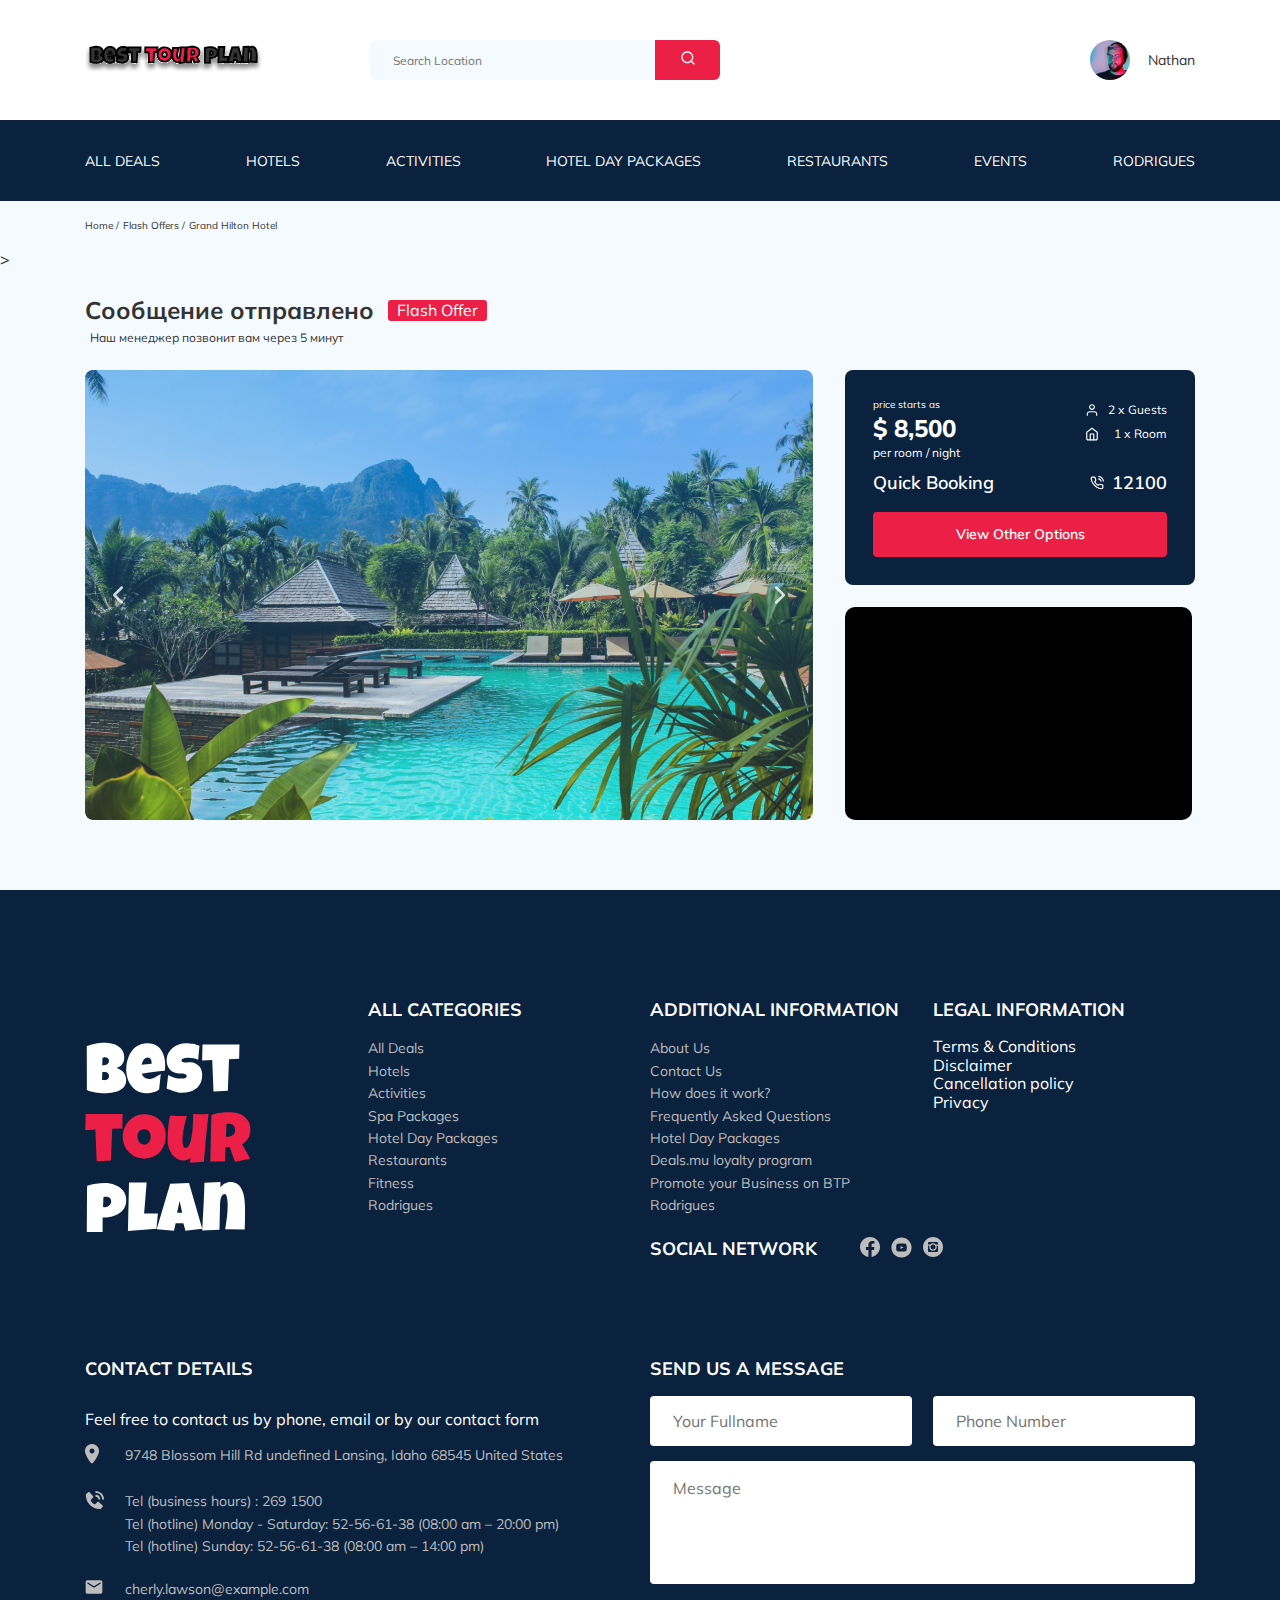
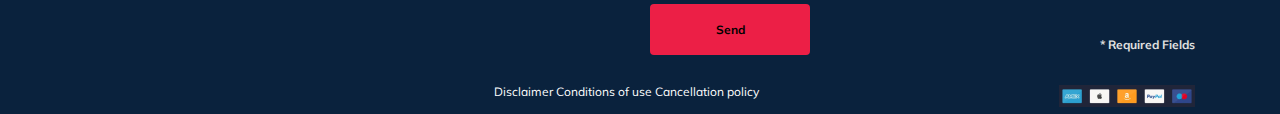
==== thankyou.html @ 10a992d5 "send message" ====
<!DOCTYPE html>
<html lang="en">
<head>
  <meta charset="UTF-8">
  <meta http-equiv="X-UA-Compatible" content="IE=edge">
  <meta name="viewport" content="width=device-width, initial-scale=1.0">
  <link rel="shortcut icon" href="/favicon.ico" type="image/x-icon">
  <link rel="icon" href="/favicon.ico" type="image/x-icon"> 
  <link rel="preconnect" href="https://fonts.googleapis.com">
  <link rel="preconnect" href="https://fonts.gstatic.com" crossorigin>
  <link href="https://fonts.googleapis.com/css2?family=Nunito:wght@400;700;800&display=swap" rel="stylesheet">
  <link rel="preconnect" href="https://fonts.googleapis.com">
  <link rel="preconnect" href="https://fonts.gstatic.com" crossorigin>
  <link href="https://fonts.googleapis.com/css2?family=Mulish:wght@400;700&family=Nunito:wght@400;700;800&display=swap" rel="stylesheet">
  <link rel="stylesheet" href="css/swiper-bundle.min.css">
  <link rel="stylesheet" href="css/style.css">
  <title>Best Tour Plan - Hotel Booking</title>
</head>
<body>
  <header class="navbar navbar__mobile--fixed">
    <div class="container">
      <div class="navbar-top">
        <a href="#" class="logo">
          <img src="img/horizontal-logo.svg" 
          alt="Logo:Best Tour Plan"
          class="logo-image"
          />
        </a>
        <form action="#" class="search navbar__search navbar__search--mobile--hidden">
          <input type="text" class="search__input"
          placeholder="Search Location"/>
          <button class="search__button">
            <img src="img/search.svg" alt="Icon:search">
          </button>
        </form>
        <a href="#" class="user navbar__user navbar__user--mobile--hidden">
          <img src="img/user-avatar.jpg" 
          alt="avatar: Nathan" 
          class="user__avatar"
          />
          <div class="user__name">Nathan</div>
        </a>
        <!-- /.user -->
        <button class="menu-button navbar-top__menu-button">
          <span class="menu-button__line"></span>
          <span class="menu-button__line"></span>
          <span class="menu-button__line"></span>
        </button>
      </div>
      <!-- /.navbar-top -->

    </div>
    <!-- /.container -->
    <div class="navbar-bottom">
      <div class="container">
        <ul class="navbar-menu">
          <li class="navbar-menu__item navbar-menu__item--mobile--visible">
            <a href="#" class="user navbar__user navbar__user--mobile--visible">
              <img src="img/user-avatar.jpg" 
              alt="avatar: Nathan" 
              class="user__avatar"
              />
              <div class="user__name user__name--light">Nathan</div>
            </a>
            <!-- /.user -->
          </li>
          <li class="navbar-menu__item navbar-menu__item--mobile--visible">
              <form action="#" class="search navbar__search navbar__search--mobile--visible">
                <input type="text" class="search__input"
                placeholder="Search Location"/>
                <button class="search__button">
                  <img src="img/search.svg" alt="Icon:search">
                </button>
              </form>
          </li>
          <li class="navbar-menu__item">
            <a href="#" class="navbar-menu__link">All Deals</a>
          </li>
          <li class="navbar-menu__item">
            <a href="#" class="navbar-menu__link">Hotels</a>
          </li>
          <li class="navbar-menu__item">
            <a href="#" class="navbar-menu__link">Activities</a>
          </li>
          <li class="navbar-menu__item">
            <a href="#" class="navbar-menu__link">Hotel Day Packages</a>
          </li>
          <li class="navbar-menu__item">
            <a href="#" class="navbar-menu__link">Restaurants</a>
          </li>
          <li class="navbar-menu__item">
            <a href="#" class="navbar-menu__link">Events</a>
          </li>
          <li class="navbar-menu__item">
            <a href="#" class="navbar-menu__link">Rodrigues</a>
          </li>
        </ul>
    <!-- /.navbar-menu -->
      </div>
      <!-- /.container -->
    </div>
    <!-- /.navbar-bottom -->
  </header>
  <!-- .header -->
  <div class="container">
    <nav class="breadcrumb">
      <ul class="breadcrumb-list">
        <li class="breadcrumb-list__item">
          <a href="#" class="breadcrumb-list__link">Home</a>
        </li>
        <li class="breadcrumb-list__item">
          <a href="#" class="breadcrumb-list__link">Flash Offers</a>
        </li>
        <li class="breadcrumb-list__item">Grand Hilton Hotel</li>
      </ul>
    </nav>
    <!-- /.breadcrumb -->
  </div>>
<section class="hotel">
  <div class="container">
        <div class="hotel-info">
          <div class="hotel-info__text">
            <div class="hotel-wrapper">
                <h1 class="hotel-name hotel-info__name">Сообщение отправлено</h1>
                <span class="offer hotel-info__offer">Flash Offer</span>
            </div>
            <!-- /.hotel-wrapper -->
            <p class="hotel-description hotel-info__description">
             Наш менеджер позвонит вам через 5 минут
            </p>
          </div>
          <!-- /.hotel-info__text -->
        </div>
     <!-- .hotel-info -->
     <div class="hotel-grid">
         <!-- Slider main container -->
        <div class="swiper-container hotel-slider hotel__slider">
          <!-- Additional required wrapper -->
          <div class="swiper-wrapper">
            <!-- Slides -->
            <div class="swiper-slide hotel-slider__item">
              <img class="hotel-slider__image" src="img/slide-1.jpg" alt="Slide">
            </div>
            <div class="swiper-slide hotel-slider__item">
              <img class="hotel-slider__image" src="img/slide-2.jpg" alt="Slide">
            </div>
            <div class="swiper-slide hotel-slider__item">
              <img class="hotel-slider__image" src="img/slide-3.jpg" alt="Slide">
            </div>
            <div class="swiper-slide hotel-slider__item">
              <img class="hotel-slider__image" src="img/slide-4.jpg" alt="Slide">
            </div>
            <div class="swiper-slide hotel-slider__item">
              <img class="hotel-slider__image" src="img/slide-5.jpg" alt="Slide">
            </div>
            <div class="swiper-slide hotel-slider__item">
              <img class="hotel-slider__image" src="img/slide-6.jpg" alt="Slide">
            </div>
          </div>
          <!-- If we need navigation buttons -->
          <button class="hotel-slider__button hotel-slider__button--prev"></button>
          <button class="hotel-slider__button hotel-slider__button--next"></button>
        </div>
        <!-- .swiper-container -->
      <div class="hotel-right">
        <div class="booking">
          <div class="booking__info">
          <div class="booking__price">
            <span class="booking__start">price starts as</span>
            <strong class="booking__pricetag">$ 8,500</strong>
            <span class="booking__per-room">per room / night</span>
          </div>
          <!-- booking__price -->
          <div class="booking__room">
            <div class="booking__text">
              <img src="img/user.svg" alt="Icon: user" class="booking__icon">
              <span class="booking__description">2 х Guests</span>
            </div>
            <div class="booking__text">
              <img src="img/home.svg" alt="Icon: home" class="booking__icon">
              <span class="booking__description">1 х Room</span>
            </div>

          </div>
          <!-- booking__room -->
          </div>
          <!-- /.booking__info -->
          <div class="booking__call-center">
          <span class="booking__heading">Quick Booking</span>
          <a class="booking__number" href="tel:12100">
            <img src="img/phone-call.svg" alt="Icon: phone">
            <span class="booking__num">12100</span>
          </a>
          </div>
          <!--/.booking__call-center  -->
          <button class="button booking__button">View Other Options</button>
        </div>
        <!-- /.booking -->
        <div class="map">
          <iframe
           src="https://www.google.com/maps/embed?pb=!1m18!1m12!1m3!1d3952.0412124696304!2d98.29255281479028!3d7.890757407947472!2m3!1f0!2f0!3f0!3m2!1i1024!2i768!4f13.1!3m3!1m2!1s0x30503b7bfcd9f903%3A0xf7065fac1e3d7c48!2sDoubleTree%20by%20Hilton%20Phuket%20Banthai%20Resort!5e0!3m2!1sru!2sru!4v1632223803527!5m2!1sru!2sru" width="347" height="213" style="border:0;" allowfullscreen=""
           aria-hidden="false"
           tabindex="0"></iframe>
        </div>
       <!-- .map -->
      </div>
      <!-- .hotel-right -->
     </div>
     <!-- .hotel-grid -->
  </div>
  <!-- /.container -->
</section>
<!-- hotel -->
<footer class="footer">
  <div class="container">
    <div class="footer-wrapper">
      <img src="img/vertical-logo.svg" alt="Logo: Best Tour Plan" class="logo footer__logo">
      <div class="footer-list footer__categories">
        <h3 class="footer__title">ALL CATEGORIES</h3>
        <ul class="footer__ul">
          <li class="footer__item"><a href="#" class="footer__link">All Deals</a></li>
          <li class="footer__item"><a href="#" class="footer__link">Hotels</a></li>
          <li class="footer__item"><a href="#" class="footer__link">Activities</a></li>
          <li class="footer__item"><a href="#" class="footer__link">Spa Packages</a></li>
          <li class="footer__item"><a href="#" class="footer__link">Hotel Day Packages</a></li>
          <li class="footer__item"><a href="#" class="footer__link">Restaurants</a></li>
          <li class="footer__item"><a href="#" class="footer__link">Fitness</a></li>
          <li class="footer__item"><a href="#" class="footer__link">Rodrigues</a></li>
        </ul>
      </div>
      <div class="footer-list footer_additional">
        <h3 class="footer__title"> ADDITIONAL INFORMATION</h3>
        <ul class="footer__ul">
          <li class="footer__item"><a href="#" class="footer__link">About Us</a></li>
          <li class="footer__item"><a href="#" class="footer__link">Contact Us</a></li>
          <li class="footer__item"><a href="#" class="footer__link">How does it work?</a></li>
          <li class="footer__item"><a href="#" class="footer__link">Frequently Asked Questions</a></li>
          <li class="footer__item"><a href="#" class="footer__link">Hotel Day Packages</a></li>
          <li class="footer__item"><a href="#" class="footer__link">Deals.mu loyalty program</a></li>
          <li class="footer__item"><a href="#" class="footer__link">Promote your Business on BTP</a></li>
          <li class="footer__item"><a href="#" class="footer__link">Rodrigues</a></li>
        </ul>
      </div>
      <!-- footer__list -->
      <div class="footer__social-network">
        <h3 class="footer__title footer__title--inline">Social Network</h3>
        <div class="footer__social-links">
          <a href="#" class="footer__link">
            <img src="img/facebook.svg" alt="Icon:facebook"></a>
          <a href="#" class="footer__link">
            <img src="img/youtube.svg" alt="Icon:youtube"></a>
          <a href="#" class="footer__link">
            <img src="img/instagram.svg" alt="Icon:instagram"></a>
        </div>
        <!-- footer-social__links -->
         </div>
         <!-- footer__social-network -->
        <div class="footer__list footer__legal">
          <h3 class="footer__title">LEGAL INFORMATION</h3>
          <ul class="footer__ul">
            <li class="footer_item"><a href="#" class="footer__link">Terms & Conditions</a></li>
            <li class="footer_item"><a href="#" class="footer__link">Disclaimer</a></li>
            <li class="footer_item"><a href="#" class="footer__link">Cancellation policy</a></li>
            <li class="footer_item"><a href="#" class="footer__link">Privacy</a></li>
          </ul>
      </div>
      <!-- footer__list -->
      <div class="footer__contact-details">
        <h3 class="footer__title footer__title--mb-3">Contact Details</h3>
        <p class="footer_text">Feel free to contact us by phone, email or by our contact form</p>
        <ul class="footer__ul">
          <li class="footer__item footer__item--mb-2">
            <div class="footer__icon-wrapper">
              <img src="img/map-marker.svg" alt="Icon:map-marker" class="footer__icon"></div>
            9748 Blossom Hill Rd undefined Lansing, Idaho 68545 United States
          </li>
          <li class="footer__item footer__item--mb-2">
            <div class="footer__icon-wrapper"><img src="img/phone.svg" alt="Icon:phone" class="footer__icon"></div>
            Tel (business hours) : 269 1500<br>
            Tel (hotline) Monday - Saturday: 52-56-61-38 (08:00 am – 20:00 pm)<br>
            Tel (hotline) Sunday: 52-56-61-38 (08:00 am – 14:00 pm)<br>
          </li>
          <li class="footer__item footer__item--mb-2">
           <div class="footer__icon-wrapper">
              <img src="img/mail.svg" alt="Icon:mail" class="footer__icon"></div>
            cherly.lawson@example.com
          </li>
        </ul>
        <!-- /.footer__ul -->
      </div>
      <!-- footer__contact-details -->
      <div class="footer__contact-form">
        <h3 class="footer__title">Send us a message</h3>
        <form action="send.php" method="POST" class="footer__form">

          <input type="text" class="input footer__input" placeholder="Your Fullname" name="name">
          <input type="text" class="input footer__input" placeholder="Phone Number" name="phone">

          <textarea class="footer__message" placeholder="Message" name="message"></textarea>
          <button class="button footer__button" type="submit">Send</button>
          <span class="footer__info">* Required Fields</span>
        </form>
      </div>
    </div>
    <!-- footer-wrapper -->
      <div class="footer-bottom">
        <div class="footer-bottom__text">Disclaimer Conditions of use Cancellation policy</div>
        <div class="footer-bottom__images">
          <img src="img/image-3.png" alt="Conditions">
        </div>
      </div>
  </div>
  <!-- container -->
</footer>
---- css/style.css ----
*{box-sizing:border-box}body{font-family:'Mulish', sans-serif;background-color:#f5fafe;color:#333;overflow-x:hidden}.container{max-width:1110px;margin:auto}img{max-width:100%}/*! normalize.css v8.0.1 | MIT License | github.com/necolas/normalize.css */html{line-height:1.15;-webkit-text-size-adjust:100%}body{margin:0}main{display:block}h1{font-size:2em;margin:0.67em 0}hr{box-sizing:content-box;height:0;overflow:visible}pre{font-family:monospace, monospace;font-size:1em}a{background-color:transparent}abbr[title]{border-bottom:none;text-decoration:underline;text-decoration:underline dotted}b,strong{font-weight:bolder}code,kbd,samp{font-family:monospace, monospace;font-size:1em}small{font-size:80%}sub,sup{font-size:75%;line-height:0;position:relative;vertical-align:baseline}sub{bottom:-0.25em}sup{top:-0.5em}img{border-style:none}button,input,optgroup,select,textarea{font-family:inherit;font-size:100%;line-height:1.15;margin:0}button,input{overflow:visible}button,select{text-transform:none}button,[type="button"],[type="reset"],[type="submit"]{-webkit-appearance:button}button::-moz-focus-inner,[type="button"]::-moz-focus-inner,[type="reset"]::-moz-focus-inner,[type="submit"]::-moz-focus-inner{border-style:none;padding:0}button:-moz-focusring,[type="button"]:-moz-focusring,[type="reset"]:-moz-focusring,[type="submit"]:-moz-focusring{outline:1px dotted ButtonText}fieldset{padding:0.35em 0.75em 0.625em}legend{box-sizing:border-box;color:inherit;display:table;max-width:100%;padding:0;white-space:normal}progress{vertical-align:baseline}textarea{overflow:auto}[type="checkbox"],[type="radio"]{box-sizing:border-box;padding:0}[type="number"]::-webkit-inner-spin-button,[type="number"]::-webkit-outer-spin-button{height:auto}[type="search"]{-webkit-appearance:textfield;outline-offset:-2px}[type="search"]::-webkit-search-decoration{-webkit-appearance:none}::-webkit-file-upload-button{-webkit-appearance:button;font:inherit}details{display:block}summary{display:list-item}template{display:none}[hidden]{display:none}.navbar{background-color:#fff}.navbar-top{display:flex;align-items:center;justify-content:space-between;padding-top:40px;padding-bottom:40px}.navbar-top__menu-button{display:none}.navbar__search{margin:auto;margin-left:108px}.navbar-bottom{background-color:#0A223D}.navbar-menu{list-style-type:none;margin:0;padding:31px 0;display:flex;align-items:center;justify-content:space-between;color:#fff}.navbar-menu__link{color:inherit;text-decoration:none;text-transform:uppercase;font-size:14px;line-height:18px}.navbar-menu__item--mobile--visible{display:none}.logo{width:177px}.search{display:flex;position:relative;overflow:hidden;border-radius:6px;height:40px}.search__input{width:350px;height:100%;padding-left:23px;padding-right:75px;background-color:#f5FAFE;border:none;font-size:12px;line-height:15px;color:#333}.search__button{position:absolute;top:0;right:0;width:65px;height:100%;border:none;background-color:#EC1F46}.user{display:flex;align-items:center;text-decoration:none}.user__avatar{width:40px;height:40px;border-radius:50%;object-fit:cover}.user__name{margin-left:18px;font-size:14px;line-height:18px;color:#333}.breadcrumb-list{display:flex;align-items:center;padding:18px 0;margin:0;list-style:none}.breadcrumb-list__item{font-size:10px;line-height:13px}.breadcrumb-list__item:not(:last-child)::after{content:'/';margin-right:4px}.breadcrumb-list__link{text-decoration:none;color:inherit}.hotel{padding-top:23px;padding-bottom:70px}.hotel-info{display:flex;justify-content:space-between;align-items:center;padding-bottom:20px}.hotel-info__offer{margin-left:14px;margin-top:4px}.hotel-info__name{margin-top:4px;margin-bottom:0}.hotel-info__description{margin:5px}.hotel-name{font-size:24px;line-height:30px}.hotel-wrapper{display:flex;flex-wrap:wrap;align-items:center}.hotel-description{font-size:12px;line-height:15px}.hotel-grid{display:flex;justify-content:space-between}.hotel-right{display:flex;flex-direction:column;justify-content:space-between}.hotel-slider{width:728px;height:450px;position:relative;overflow:hidden}.hotel-slider__item{width:100%;height:100%;position:relative;border-radius:8px;overflow:hidden}.hotel-slider__item:after{content:'';position:absolute;width:100%;height:100%;top:0;bottom:0;left:0;right:0;background:linear-gradient(180deg, rgba(0,122,223,0.48) 0%, rgba(255,255,255,0.128) 100%);z-index:10}.hotel-slider__button{position:absolute;top:50%;transform:translateY(-50%);z-index:99;width:30px;height:30px;border:none;cursor:pointer;background-repeat:no-repeat;background-position:center;background-size:10px;background-color:transparent}.hotel-slider__button--next{right:18px;background-image:url(../img/next.svg)}.hotel-slider__button--prev{left:18px;background-image:url(../img/prev.svg)}.stars{flex-basis:100%}.offer{font-style:10px;line-height:13px;padding:4px 9px;background-color:#EC1F46;border-radius:3px;color:#fff}.rating{max-width:65px;min-height:45px;text-align:center;color:#fff;background-color:#EC1F46;border-radius:4px}.rating__text{font-size:8px;line-height:10px}.rating__counter{font-size:14px;line-height:18px}.booking{background-color:#0A223D;color:#fff;border-radius:8px;width:350px;min-height:210px;padding:28px}.booking__info{display:flex;justify-content:space-between;margin-bottom:9px}.booking__price{display:flex;flex-direction:column}.booking__start{font-size:10px;line-height:14px}.booking__pricetag{font-style:normal;font-weight:800;font-size:24px;line-height:33px}.booking__per-room{font-style:normal;font-weight:normal;font-size:12px;line-height:16px}.booking__room{margin-top:4px}.booking__text{display:flex;align-items:center;justify-content:space-between;margin-bottom:8px;font-style:normal;font-weight:normal;font-size:12px;line-height:16px}.booking__description{margin-left:9px}.booking__call-center{display:flex;justify-content:space-between;align-items:center;margin-bottom:17px}.booking__heading{font-style:normal;font-weight:600;font-size:18px;line-height:25px}.booking__number{display:flex;align-items:center;justify-content:space-between;color:inherit;text-decoration:none;font-weight:600;font-size:18px;line-height:25px}.booking__num{margin-left:8px}.booking__button{width:100%;min-height:45px;font-weight:600;font-size:14px;line-height:19px;border-radius:4px;background-color:#EC1F46;color:#fff;border:none;cursor:pointer}.map{width:347px;height:213px;background-color:#000;border:none;border-radius:10px;overflow:hidden}.newsletter{position:relative;padding:98px 0 87px 0;background-image:url(../img/newsletter-bg.jpeg);background-repeat:no-repeat;background-position:center;background-size:cover}.newsletter::before{content:'';position:absolute;top:0;left:0;right:0;bottom:0;width:100%;height:100%;background-color:rgba(10,34,61,0.8)}.newsletter-wrapper{position:relative;display:flex;align-items:center;justify-content:space-between;max-width:731px;margin:auto}.newsletter-title{color:#fff;font-style:normal;font-weight:300;font-size:24px;line-height:30px}.newsletter-title__strong{display:block;font-size:36px;line-height:45px;text-transform:uppercase}.subscribe{position:relative;width:350px;height:55px;border-radius:4px;overflow:hidden}.subscribe__input{position:absolute;width:100%;height:100%;border:none;padding-left:33px;padding-right:75px;font-style:normal;font-weight:300;font-size:14px;line-height:18px}.subscribe__button{position:absolute;min-width:65px;right:0;top:0;height:100%;border:none;background-color:#EC1F46;color:#fff}.reviews{padding:40px 0 70px 0}.reviews__title{font-style:normal;font-weight:bold;font-size:36px;line-height:45px;text-align:center;text-transform:uppercase}.reviews-slider{position:relative;overflow:hidden}.reviews-slider__item{position:relative;display:flex;flex-direction:column;align-items:center;max-width:730px;margin:45px auto 0;background-color:#fff;border-radius:8px;padding:0 62px 0 30px}.reviews-slider__item:before{content:'';position:absolute;left:62px;top:13px;width:70px;height:47px;background-image:url(../img/quote-left.svg)}.reviews-slider__item:after{content:'';position:absolute;right:62px;top:118px;width:70px;height:47px;background-image:url(../img/quote-right.svg)}.reviews-slider__button{position:absolute;top:50%;transform:translateY(-50%);width:30px;height:30px;background-repeat:no-repeat;background-size:10px;background-position:center;border:none;background-color:transparent;cursor:pointer;z-index:99}.reviews-slider__button--prev{background-image:url(../img/arrow-prev-secondery.svg);left:0}.reviews-slider__button--next{background-image:url(../img/arrow-next-secondery.svg);right:0}.reviews-slider__profile{display:flex;flex-direction:column;align-items:center;margin-top:-45px;margin-bottom:30px}.reviews-slider__avatar{width:90px;height:90px;border-radius:50%;object-fit:cover}.reviews-slider__username{font-style:normal;font-weight:bold;font-size:12px;line-height:15px;color:#EC1F46;margin-bottom:10px}.reviews-slider__date{font-style:normal;font-weight:normal;font-size:10px;line-height:13px;margin-bottom:4px}.reviews-slider__rating{display:flex;align-items:center}.reviews-slider__text{max-width:537px;font-style:normal;font-weight:normal;font-size:12px;line-height:160%;text-align:justify;margin:auto}.activities{padding:60px 0 98px 0}.activities__title{font-style:normal;font-weight:bold;font-size:24px;line-height:30px;text-transform:uppercase;margin-bottom:57px}.activities-wrapper{display:flex;justify-content:space-between}.card{position:relative;display:flex;flex-direction:column;align-items:flex-start;padding:24px 26px;width:255px;height:255px;border-radius:6px;overflow:hidden}.card:before{position:relative;content:'';position:absolute;left:0;right:0;top:0;bottom:0;background:linear-gradient(179.83degrgba 196,196,196,0 35.34%, #0A223D 99.85%);z-index:-1}.card__image{position:absolute;left:0;right:0;top:0;bottom:0;width:100%;height:100%;object-fit:cover;z-index:-2}.card__title{margin-top:auto;margin-bottom:18px;color:#fff;font-style:bold;font-size:16px;line-height:20px}.card__button{font-style:normal;font-weight:600;font-size:12px;line-height:16px;color:#fff;padding:7px 22px;border:none;background-color:#EC1F46;border-radius:4px;cursor:pointer}.footer{background-color:#0A223D;color:#fff;padding-top:108px;padding-bottom:4px}.footer-wrapper{display:grid;grid-template-columns:repeat(4, minmax(min-content, 1fr));grid-gap:20px;grid-auto-rows:minmax(40px, min-content);align-items:start}.footer__logo{width:166px;grid-row:1 / 3;align-self:stretch}.footer__categories{grid-row:1 / 4}.footer__social-links{display:flex;align-items:center;min-width:83px;justify-content:space-between}.footer__social-network{display:flex;align-content:start;grid-row:2 / 4;grid-column:span 2}.footer__contact-details{grid-column:span 2}.footer__contact-form{grid-column:span 2}.footer__form{display:flex;align-items:center;justify-content:space-between;flex-wrap:wrap}.footer__ul{padding:0;margin:0;list-style:none}.footer__title{font-style:normal;font-weight:bold;font-size:18px;line-height:23px;margin:0 0 16px 0;text-transform:uppercase}.footer__title--inline{margin:0 43px 0 0}.footer__title--mb-3{margin-bottom:30px}.footer__item{display:flex;align-items:flex-start;font-style:normal;font-weight:normal;font-size:14px;line-height:160%;color:#BDBDBD}.footer__item--mb-2{margin-bottom:20px}.footer__icon-wrapper{min-width:40px}.footer__text{color:#BDBDBD;margin-bottom:22px}.footer__link{text-decoration:none;color:inherit}.footer__input{background-color:#fff;border-radius:4px;border:none;padding:0 23px;height:50px;margin-bottom:15px;flex-basis:48%}.footer__message{background-color:#fff;border-radius:4px;padding:18px 23px;border:none;resize:none;flex-basis:100%;margin-bottom:20px}.footer__button{min-width:160px;min-height:50px;padding:18px;font-style:normal;font-weight:bold;font-size:12px;line-height:15px;ccolor:#fff;background-color:#EC1F46;border:none;border-radius:4px;margin-bottom:30px}.footer__info{font-style:normal;font-weight:bold;font-size:12px;line-height:15px;color:#E0E0E0}.footer-bottom{display:flex;justify-content:flex-end;min-width:600px}.footer-bottom__text{font-weight:400;font-style:normal;font-size:12px;hine-height:15px;margin-right:300px}.footer__message{height:123px}@media (max-width: 1200px){.contaner{max-width:960px}.hotel-slider__image{width:100%;height:100%;object-fit:cover}.hotel__slider{min-width:600px}.card{width:230px;height:230px}.footer__input{flex-basis:100%}}@media (max-width: 992px){.container,.newsletter-wrapper{max-width:700px}.logo{width:132px}.navbar-top{padding-top:30px;padding-bottom:30px}.navbar__search{margin-left:auto}.navbar-menu{padding-top:22px;padding-bottom:22px}.navbar-menu__link{font-size:12px;line-height:15px}.search__input{width:340px}.hotel-grid{flex-direction:column}.hotel__slider{width:100%;margin-bottom:30px}.hotel-right{flex-direction:row}.hotel-slider{width:100%}.booking{width:340px}.map{width:340px}.reviews-slider__item{max-width:580px}.activities-wrapper{flex-wrap:wrap}.activities__card{margin-bottom:20px}.card{width:340px;height:230px}.footer-wrapper{grid-template-columns:repeat 6,1fr;grid-row-gap:40px}.footer__input{flex-basis:100%}.footer__logo{grid-row:1 / 2}.footer__social-network{grid-row:1 / 2;grid-column:span 4;align-self:center}.footer__categories{grid-row:2 / 3;grid-column:span 2}.footer__additional{grid-column:span 2}.footer__legal{grid-column:span 2}.footer__contact-details{grid-column:span 5;grid-row:3}.footer__contact-form{grid-column:span 5;grid-row:4}}@media (max-width: 768px){.container{max-width:576px;width:100%}body{padding-top:78px}.navbar__mobile--fixed{position:fixed;left:0;right:0;top:0;z-index:99}.navbar__search--mobile--hidden,.navbar__user--mobile--hidden{display:none}.navbar__search--mobile--visible,.navbar__user--mobile--visible{display:flex}.navbar__user{flex-direction:column;justify-content:center}.navbar-bottom{display:none;position:fixed;left:0;right:0;bottom:0;top:78px;padding-top:30px}.navbar-bottom--visible{display:block}.navbar-menu{flex-direction:column}.navbar-menu__item{margin-bottom:20px}.navbar-menu__item--mobile--visible{display:block}.menu-button{display:flex;width:16px;height:11px;padding:0;align-items:center;justify-content:space-between;flex-direction:column;border:none;background-color:#ffffff;cursor:pointer}.menu-button__line{width:16px;height:1px;background-color:#333}.user__name{color:#fff}.user__name--light{margin-left:0;margin-top:10px}.stars{flex-basis:auto}.hotel-name{flex-basis:100%}.hotel-wrapper{justify-content:space-between}.hotel-info__text{width:100%}.hotel-info__name{margin-top:10px;margin-bottom:0}.hotel-info__rating{display:none}.hotel-info__offer{order:-1;margin-left:0}.hotel-right{flex-direction:column;min-height:450px}.hotel-slider{height:350px}.booking{width:100%}.map{width:100%}.newsletter-wrapper{max-width:576px;width:92%;flex-direction:column;align-items:flex-start}.reviews-slider__item{padding:0 30px 30px}.reviews-slider__item:after,.reviews-slider__item::before{display:none}.reviews-slider__button{top:32px}.reviews-slider__button--prev{left:50%;transform:translate(-50%, 0);margin-left:-65px}.reviews-slider__button--next{right:50%;transform:translate(50%, 0);margin-right:-65px}.activities{padding-top:40px;padding-bottom:60px}.card{width:49%;height:255px}.footer__input{flex-basis:100%}}@media (max-width: 576px){.logo{width:99px}.hotel__slider{margin-bottom:20px}.hotel-slider{height:250px}.newsletter{padding:76px 0 83px 0}.newsletter__title{margin-bottom:37px}.subscribe{width:100%}.card{width:100%}.footer-wrapper{grid-template-columns:1fr}.footer__logo{grid-row:1;grid-column:1}.footer__social-network{grid-row:2;grid-column:1}.footer__additional{grid-row:3;grid-column:1}.footer__categories{grid-row:4;grid-column:1}.footer__legal{grid-row:5;grid-column:1}.footer__contact-details{grid-row:6;grid-column:1}.footer__contact-form{grid-row:7;grid-column:1}.footer__info{grid-column:1;flex-basis:100%;margin-left:0;margin-top:-200px}.footer__button{grid-column:1;margin-top:30px}.footer-bottom{display:block}}@media (max-width: 490px){.logo{width:-100px;height:13px}}
/*# sourceMappingURL=style.css.map */
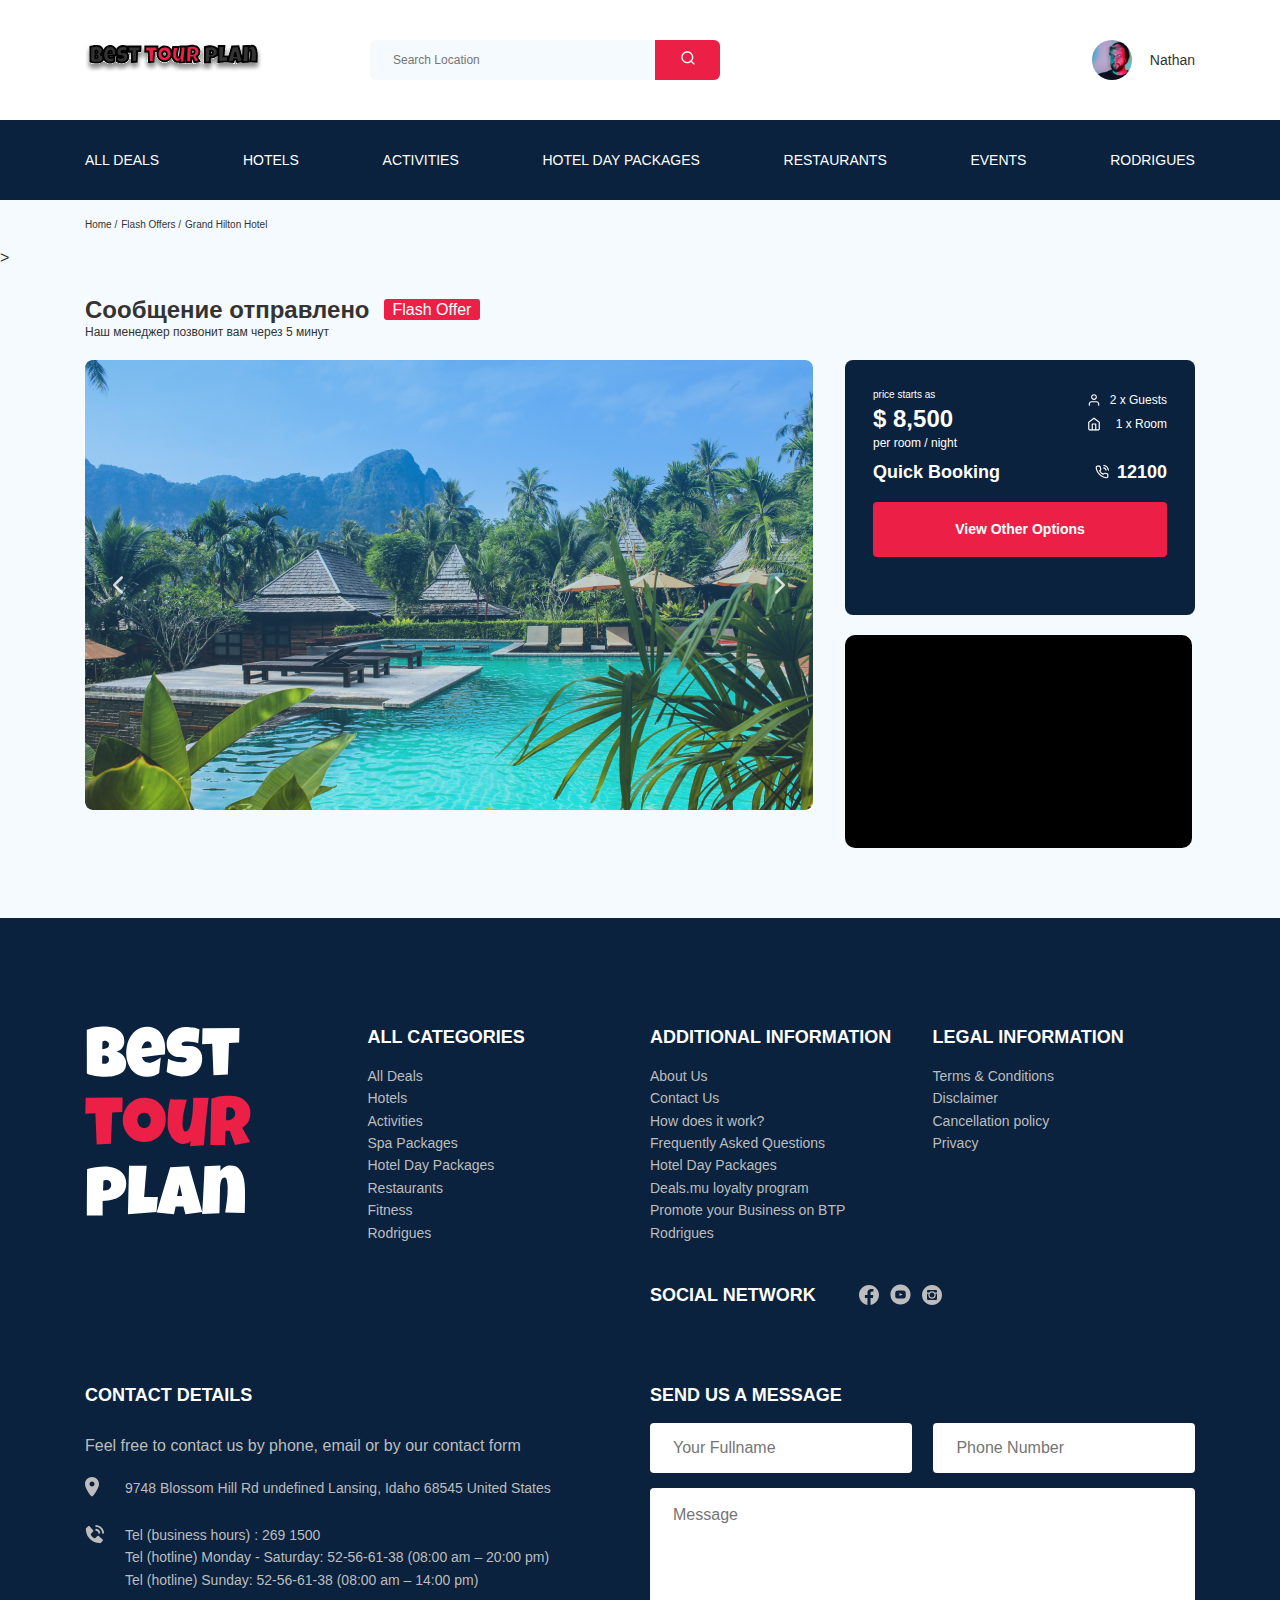
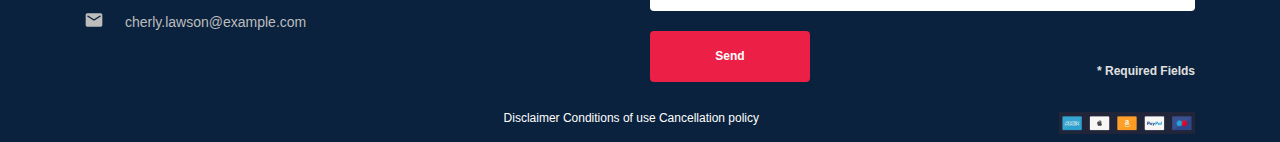
==== commit c57b1207: "fixin: hotel info" ====
--- a/thankyou.html
+++ b/thankyou.html
@@ -17,7 +17,7 @@
   <title>Best Tour Plan - Hotel Booking</title>
 </head>
 <body>
-  <header class="navbar navbar__mobile--fixed">
+    <header class="navbar navbar__mobile--fixed">
     <div class="container">
       <div class="navbar-top">
         <a href="#" class="logo">
@@ -116,199 +116,224 @@
     </nav>
     <!-- /.breadcrumb -->
   </div>>
-<section class="hotel">
-  <div class="container">
-        <div class="hotel-info">
-          <div class="hotel-info__text">
-            <div class="hotel-wrapper">
-                <h1 class="hotel-name hotel-info__name">Сообщение отправлено</h1>
-                <span class="offer hotel-info__offer">Flash Offer</span>
-            </div>
-            <!-- /.hotel-wrapper -->
-            <p class="hotel-description hotel-info__description">
-             Наш менеджер позвонит вам через 5 минут
-            </p>
-          </div>
-          <!-- /.hotel-info__text -->
-        </div>
-     <!-- .hotel-info -->
-     <div class="hotel-grid">
-         <!-- Slider main container -->
-        <div class="swiper-container hotel-slider hotel__slider">
-          <!-- Additional required wrapper -->
-          <div class="swiper-wrapper">
-            <!-- Slides -->
-            <div class="swiper-slide hotel-slider__item">
-              <img class="hotel-slider__image" src="img/slide-1.jpg" alt="Slide">
-            </div>
-            <div class="swiper-slide hotel-slider__item">
-              <img class="hotel-slider__image" src="img/slide-2.jpg" alt="Slide">
-            </div>
-            <div class="swiper-slide hotel-slider__item">
-              <img class="hotel-slider__image" src="img/slide-3.jpg" alt="Slide">
-            </div>
-            <div class="swiper-slide hotel-slider__item">
-              <img class="hotel-slider__image" src="img/slide-4.jpg" alt="Slide">
-            </div>
-            <div class="swiper-slide hotel-slider__item">
-              <img class="hotel-slider__image" src="img/slide-5.jpg" alt="Slide">
-            </div>
-            <div class="swiper-slide hotel-slider__item">
-              <img class="hotel-slider__image" src="img/slide-6.jpg" alt="Slide">
-            </div>
-          </div>
-          <!-- If we need navigation buttons -->
-          <button class="hotel-slider__button hotel-slider__button--prev"></button>
-          <button class="hotel-slider__button hotel-slider__button--next"></button>
-        </div>
-        <!-- .swiper-container -->
-      <div class="hotel-right">
-        <div class="booking">
-          <div class="booking__info">
-          <div class="booking__price">
-            <span class="booking__start">price starts as</span>
-            <strong class="booking__pricetag">$ 8,500</strong>
-            <span class="booking__per-room">per room / night</span>
-          </div>
-          <!-- booking__price -->
-          <div class="booking__room">
-            <div class="booking__text">
-              <img src="img/user.svg" alt="Icon: user" class="booking__icon">
-              <span class="booking__description">2 х Guests</span>
-            </div>
-            <div class="booking__text">
-              <img src="img/home.svg" alt="Icon: home" class="booking__icon">
-              <span class="booking__description">1 х Room</span>
-            </div>
-
-          </div>
-          <!-- booking__room -->
-          </div>
-          <!-- /.booking__info -->
-          <div class="booking__call-center">
-          <span class="booking__heading">Quick Booking</span>
-          <a class="booking__number" href="tel:12100">
-            <img src="img/phone-call.svg" alt="Icon: phone">
-            <span class="booking__num">12100</span>
-          </a>
-          </div>
-          <!--/.booking__call-center  -->
-          <button class="button booking__button">View Other Options</button>
-        </div>
-        <!-- /.booking -->
-        <div class="map">
-          <iframe
-           src="https://www.google.com/maps/embed?pb=!1m18!1m12!1m3!1d3952.0412124696304!2d98.29255281479028!3d7.890757407947472!2m3!1f0!2f0!3f0!3m2!1i1024!2i768!4f13.1!3m3!1m2!1s0x30503b7bfcd9f903%3A0xf7065fac1e3d7c48!2sDoubleTree%20by%20Hilton%20Phuket%20Banthai%20Resort!5e0!3m2!1sru!2sru!4v1632223803527!5m2!1sru!2sru" width="347" height="213" style="border:0;" allowfullscreen=""
-           aria-hidden="false"
-           tabindex="0"></iframe>
-        </div>
-       <!-- .map -->
+  <section class="hotel">
+    <div class="container">
+          <div class="hotel-info">
+            <div class="hotel-info__text">
+              <div class="hotel-wrapper">
+                  <h1 class="hotel-name hotel-info__name">Сообщение отправлено</h1>
+                  <span class="offer hotel-info__offer">Flash Offer</span>
+              </div>
+              <!-- /.hotel-wrapper -->
+              <p class="hotel-description hotel-info__description">
+              Наш менеджер позвонит вам через 5 минут
+              </p>
+            </div>
+            <!-- /.hotel-info__text -->
+          </div>
+      <!-- .hotel-info -->
+      <div class="hotel-grid">
+          <!-- Slider main container -->
+          <div class="swiper-container hotel-slider hotel__slider">
+            <!-- Additional required wrapper -->
+            <div class="swiper-wrapper">
+              <!-- Slides -->
+              <div class="swiper-slide hotel-slider__item">
+                <img class="hotel-slider__image" src="img/slide-1.jpg" alt="Slide">
+              </div>
+              <div class="swiper-slide hotel-slider__item">
+                <img class="hotel-slider__image" src="img/slide-2.jpg" alt="Slide">
+              </div>
+              <div class="swiper-slide hotel-slider__item">
+                <img class="hotel-slider__image" src="img/slide-3.jpg" alt="Slide">
+              </div>
+              <div class="swiper-slide hotel-slider__item">
+                <img class="hotel-slider__image" src="img/slide-4.jpg" alt="Slide">
+              </div>
+              <div class="swiper-slide hotel-slider__item">
+                <img class="hotel-slider__image" src="img/slide-5.jpg" alt="Slide">
+              </div>
+              <div class="swiper-slide hotel-slider__item">
+                <img class="hotel-slider__image" src="img/slide-6.jpg" alt="Slide">
+              </div>
+            </div>
+            <!-- If we need navigation buttons -->
+            <button class="hotel-slider__button hotel-slider__button--prev"></button>
+            <button class="hotel-slider__button hotel-slider__button--next"></button>
+          </div>
+          <!-- .swiper-container -->
+        <div class="hotel-right">
+          <div class="booking">
+            <div class="booking__info">
+            <div class="booking__price">
+              <span class="booking__start">price starts as</span>
+              <strong class="booking__pricetag">$ 8,500</strong>
+              <span class="booking__per-room">per room / night</span>
+            </div>
+            <!-- booking__price -->
+            <div class="booking__room">
+              <div class="booking__text">
+                <img src="img/user.svg" alt="Icon: user" class="booking__icon">
+                <span class="booking__description">2 х Guests</span>
+              </div>
+              <div class="booking__text">
+                <img src="img/home.svg" alt="Icon: home" class="booking__icon">
+                <span class="booking__description">1 х Room</span>
+              </div>
+
+            </div>
+            <!-- booking__room -->
+            </div>
+            <!-- /.booking__info -->
+            <div class="booking__call-center">
+            <span class="booking__heading">Quick Booking</span>
+            <a class="booking__number" href="tel:12100">
+              <img src="img/phone-call.svg" alt="Icon: phone">
+              <span class="booking__num">12100</span>
+            </a>
+            </div>
+            <!--/.booking__call-center  -->
+            <button class="button booking__button">View Other Options</button>
+          </div>
+          <!-- /.booking -->
+          <div class="map">
+            <iframe
+            src="https://www.google.com/maps/embed?pb=!1m18!1m12!1m3!1d3952.0412124696304!2d98.29255281479028!3d7.890757407947472!2m3!1f0!2f0!3f0!3m2!1i1024!2i768!4f13.1!3m3!1m2!1s0x30503b7bfcd9f903%3A0xf7065fac1e3d7c48!2sDoubleTree%20by%20Hilton%20Phuket%20Banthai%20Resort!5e0!3m2!1sru!2sru!4v1632223803527!5m2!1sru!2sru" width="347" height="213" style="border:0;" allowfullscreen=""
+            aria-hidden="false"
+            tabindex="0"></iframe>
+          </div>
+        <!-- .map -->
+        </div>
+        <!-- .hotel-right -->
       </div>
-      <!-- .hotel-right -->
-     </div>
-     <!-- .hotel-grid -->
-  </div>
-  <!-- /.container -->
-</section>
-<!-- hotel -->
-<footer class="footer">
-  <div class="container">
-    <div class="footer-wrapper">
-      <img src="img/vertical-logo.svg" alt="Logo: Best Tour Plan" class="logo footer__logo">
-      <div class="footer-list footer__categories">
-        <h3 class="footer__title">ALL CATEGORIES</h3>
-        <ul class="footer__ul">
-          <li class="footer__item"><a href="#" class="footer__link">All Deals</a></li>
-          <li class="footer__item"><a href="#" class="footer__link">Hotels</a></li>
-          <li class="footer__item"><a href="#" class="footer__link">Activities</a></li>
-          <li class="footer__item"><a href="#" class="footer__link">Spa Packages</a></li>
-          <li class="footer__item"><a href="#" class="footer__link">Hotel Day Packages</a></li>
-          <li class="footer__item"><a href="#" class="footer__link">Restaurants</a></li>
-          <li class="footer__item"><a href="#" class="footer__link">Fitness</a></li>
-          <li class="footer__item"><a href="#" class="footer__link">Rodrigues</a></li>
-        </ul>
+      <!-- .hotel-grid -->
+    </div>
+    <!-- /.container -->
+  </section>
+  <!-- hotel -->
+  <footer class="footer">
+    <div class="container">
+      <div class="footer-wrapper">
+        <a href="#"><img src="img/vertical-logo.svg" alt="Logo: Best Tour Plan" class="logo footer__logo" data-aos="flip-up"/></a>
+        <div class="footer-list footer__categories">
+          <h3 class="footer__title">ALL CATEGORIES</h3>
+          <ul class="footer__ul">
+            <li class="footer__item"><a href="#" class="footer__link">All Deals</a></li>
+            <li class="footer__item"><a href="#" class="footer__link">Hotels</a></li>
+            <li class="footer__item"><a href="#" class="footer__link">Activities</a></li>
+            <li class="footer__item"><a href="#" class="footer__link">Spa Packages</a></li>
+            <li class="footer__item"><a href="#" class="footer__link">Hotel Day Packages</a></li>
+            <li class="footer__item"><a href="#" class="footer__link">Restaurants</a></li>
+            <li class="footer__item"><a href="#" class="footer__link">Fitness</a></li>
+            <li class="footer__item"><a href="#" class="footer__link">Rodrigues</a></li>
+          </ul>
+        </div>
+        <div class="footer-list footer__additional">
+          <h3 class="footer__title"> ADDITIONAL INFORMATION</h3>
+          <ul class="footer__ul">
+            <li class="footer__item"><a href="#" class="footer__link">About Us</a></li>
+            <li class="footer__item"><a href="#" class="footer__link">Contact Us</a></li>
+            <li class="footer__item"><a href="#" class="footer__link">How does it work?</a></li>
+            <li class="footer__item"><a href="#" class="footer__link">Frequently Asked Questions</a></li>
+            <li class="footer__item"><a href="#" class="footer__link">Hotel Day Packages</a></li>
+            <li class="footer__item"><a href="#" class="footer__link">Deals.mu loyalty program</a></li>
+            <li class="footer__item"><a href="#" class="footer__link">Promote your Business on BTP</a></li>
+            <li class="footer__item"><a href="#" class="footer__link">Rodrigues</a></li>
+          </ul>
+        </div>
+        <!-- footer__list -->
+        <div class="footer__social-network">
+          <h3 class="footer__title footer__title--inline">Social Network</h3>
+          <div class="footer__social-links">
+            <a href="https://www.facebook.com/LiliaTolstych/" class="footer__link">
+              <img src="img/facebook.svg" alt="Icon:facebook"></a>
+            <a href="https://www.youtube.com/" class="footer__link">
+              <img src="img/youtube.svg" alt="Icon:youtube"></a>
+            <a href="https://www.instagram.com/liliiatolstykh/" class="footer__link">
+              <img src="img/instagram.svg" alt="Icon:instagram"></a>
+          </div>
+          <!-- footer-social__links -->
+          </div>
+          <!-- footer__social-network -->
+          <div class="footer__list footer__legal">
+            <h3 class="footer__title">LEGAL INFORMATION</h3>
+            <ul class="footer__ul">
+              <li class="footer__item"><a href="#" class="footer__link">Terms & Conditions</a></li>
+              <li class="footer__item"><a href="#" class="footer__link">Disclaimer</a></li>
+              <li class="footer__item"><a href="#" class="footer__link">Cancellation policy</a></li>
+              <li class="footer__item"><a href="#" class="footer__link">Privacy</a></li>
+            </ul>
+        </div>
+        <!-- footer__list -->
+        <div class="footer__contact-details">
+          <h3 class="footer__title footer__title--mb-3">Contact Details</h3>
+          <p class="footer__text">Feel free to contact us by phone, email or by our contact form</p>
+          <ul class="footer__ul">
+            <li class="footer__item footer__item--mb-2" data-aos="zoom-in-up">
+              <a href="#" class="footer__item footer__item--link">
+              <div class="footer__icon-wrapper">
+                <img src="img/map-marker.svg" alt="Icon:map-marker" class="footer__icon"></div>
+                  9748 Blossom Hill Rd undefined Lansing, Idaho 68545 United States
+              </a>
+            </li>
+            <li class="footer__item footer__item--mb-2" data-aos="zoom-in-up">
+              <a href="#" class="footer__item footer__item--link">
+                <div class="footer__icon-wrapper"><img src="img/phone.svg" alt="Icon:phone" class="footer__icon"></div>
+                  Tel (business hours) : 269 1500<br>
+                  Tel (hotline) Monday - Saturday: 52-56-61-38 (08:00 am – 20:00 pm)<br>
+                  Tel (hotline) Sunday: 52-56-61-38 (08:00 am – 14:00 pm)<br>
+              </a>
+            </li>
+            <li class="footer__item footer__item--mb-2" data-aos="zoom-in-up">
+              <a href="#" class="footer__item footer__item--link">
+                <div class="footer__icon-wrapper"><img src="img/mail.svg" alt="Icon:mail" class="footer__icon"></div> 
+                  cherly.lawson@example.com
+              </a>
+            </li>
+          </ul>
+          <!-- /.footer__ul -->
+        </div>
+        <!-- footer__contact-details -->
+        <div class="footer__contact-form">
+          <h3 class="footer__title">Send us a message</h3>
+          <form action="send.php" method="POST" class="footer__form form">
+
+            <div class="footer__input-group">
+              <input type="text" 
+                    class="input footer__input" 
+                    placeholder="Your Fullname" 
+                    name="name"
+                    required
+                    minlength="3">
+            </div>
+            <div class="footer__input-group">
+              <input type="tel" 
+                    class="input footer__input" 
+                    placeholder="Phone Number" 
+                    data-mask="+7 (999) 999-99-99"
+                    name="phone"
+                    data-mask="+7 (999) 999-99-99" 
+                    required>
+            </div>
+
+
+
+            <textarea class="message footer__message" 
+                      placeholder="Message" 
+                      name="message"></textarea>
+            <button  type="submit" class="button footer__button">Send</button>
+            <span class="footer__info">* Required Fields</span>
+          </form>
+        </div>
       </div>
-      <div class="footer-list footer_additional">
-        <h3 class="footer__title"> ADDITIONAL INFORMATION</h3>
-        <ul class="footer__ul">
-          <li class="footer__item"><a href="#" class="footer__link">About Us</a></li>
-          <li class="footer__item"><a href="#" class="footer__link">Contact Us</a></li>
-          <li class="footer__item"><a href="#" class="footer__link">How does it work?</a></li>
-          <li class="footer__item"><a href="#" class="footer__link">Frequently Asked Questions</a></li>
-          <li class="footer__item"><a href="#" class="footer__link">Hotel Day Packages</a></li>
-          <li class="footer__item"><a href="#" class="footer__link">Deals.mu loyalty program</a></li>
-          <li class="footer__item"><a href="#" class="footer__link">Promote your Business on BTP</a></li>
-          <li class="footer__item"><a href="#" class="footer__link">Rodrigues</a></li>
-        </ul>
-      </div>
-      <!-- footer__list -->
-      <div class="footer__social-network">
-        <h3 class="footer__title footer__title--inline">Social Network</h3>
-        <div class="footer__social-links">
-          <a href="#" class="footer__link">
-            <img src="img/facebook.svg" alt="Icon:facebook"></a>
-          <a href="#" class="footer__link">
-            <img src="img/youtube.svg" alt="Icon:youtube"></a>
-          <a href="#" class="footer__link">
-            <img src="img/instagram.svg" alt="Icon:instagram"></a>
-        </div>
-        <!-- footer-social__links -->
-         </div>
-         <!-- footer__social-network -->
-        <div class="footer__list footer__legal">
-          <h3 class="footer__title">LEGAL INFORMATION</h3>
-          <ul class="footer__ul">
-            <li class="footer_item"><a href="#" class="footer__link">Terms & Conditions</a></li>
-            <li class="footer_item"><a href="#" class="footer__link">Disclaimer</a></li>
-            <li class="footer_item"><a href="#" class="footer__link">Cancellation policy</a></li>
-            <li class="footer_item"><a href="#" class="footer__link">Privacy</a></li>
-          </ul>
-      </div>
-      <!-- footer__list -->
-      <div class="footer__contact-details">
-        <h3 class="footer__title footer__title--mb-3">Contact Details</h3>
-        <p class="footer_text">Feel free to contact us by phone, email or by our contact form</p>
-        <ul class="footer__ul">
-          <li class="footer__item footer__item--mb-2">
-            <div class="footer__icon-wrapper">
-              <img src="img/map-marker.svg" alt="Icon:map-marker" class="footer__icon"></div>
-            9748 Blossom Hill Rd undefined Lansing, Idaho 68545 United States
-          </li>
-          <li class="footer__item footer__item--mb-2">
-            <div class="footer__icon-wrapper"><img src="img/phone.svg" alt="Icon:phone" class="footer__icon"></div>
-            Tel (business hours) : 269 1500<br>
-            Tel (hotline) Monday - Saturday: 52-56-61-38 (08:00 am – 20:00 pm)<br>
-            Tel (hotline) Sunday: 52-56-61-38 (08:00 am – 14:00 pm)<br>
-          </li>
-          <li class="footer__item footer__item--mb-2">
-           <div class="footer__icon-wrapper">
-              <img src="img/mail.svg" alt="Icon:mail" class="footer__icon"></div>
-            cherly.lawson@example.com
-          </li>
-        </ul>
-        <!-- /.footer__ul -->
-      </div>
-      <!-- footer__contact-details -->
-      <div class="footer__contact-form">
-        <h3 class="footer__title">Send us a message</h3>
-        <form action="send.php" method="POST" class="footer__form">
-
-          <input type="text" class="input footer__input" placeholder="Your Fullname" name="name">
-          <input type="text" class="input footer__input" placeholder="Phone Number" name="phone">
-
-          <textarea class="footer__message" placeholder="Message" name="message"></textarea>
-          <button class="button footer__button" type="submit">Send</button>
-          <span class="footer__info">* Required Fields</span>
-        </form>
-      </div>
+      <!-- footer-wrapper -->
+        <div class="footer-bottom">
+          <div class="footer-bottom__text">Disclaimer Conditions of use Cancellation policy</div>
+          <div class="footer-bottom__images">
+            <img src="img/image-3.png" alt="Conditions">
+          </div>
+        </div>
     </div>
-    <!-- footer-wrapper -->
-      <div class="footer-bottom">
-        <div class="footer-bottom__text">Disclaimer Conditions of use Cancellation policy</div>
-        <div class="footer-bottom__images">
-          <img src="img/image-3.png" alt="Conditions">
-        </div>
-      </div>
-  </div>
-  <!-- container -->
-</footer>+    <!-- container -->
+  </footer>
+</body>
--- a/css/style.css
+++ b/css/style.css
@@ -1,2 +1,2 @@
-*{box-sizing:border-box}body{font-family:'Mulish', sans-serif;background-color:#f5fafe;color:#333;overflow-x:hidden}.container{max-width:1110px;margin:auto}img{max-width:100%}/*! normalize.css v8.0.1 | MIT License | github.com/necolas/normalize.css */html{line-height:1.15;-webkit-text-size-adjust:100%}body{margin:0}main{display:block}h1{font-size:2em;margin:0.67em 0}hr{box-sizing:content-box;height:0;overflow:visible}pre{font-family:monospace, monospace;font-size:1em}a{background-color:transparent}abbr[title]{border-bottom:none;text-decoration:underline;text-decoration:underline dotted}b,strong{font-weight:bolder}code,kbd,samp{font-family:monospace, monospace;font-size:1em}small{font-size:80%}sub,sup{font-size:75%;line-height:0;position:relative;vertical-align:baseline}sub{bottom:-0.25em}sup{top:-0.5em}img{border-style:none}button,input,optgroup,select,textarea{font-family:inherit;font-size:100%;line-height:1.15;margin:0}button,input{overflow:visible}button,select{text-transform:none}button,[type="button"],[type="reset"],[type="submit"]{-webkit-appearance:button}button::-moz-focus-inner,[type="button"]::-moz-focus-inner,[type="reset"]::-moz-focus-inner,[type="submit"]::-moz-focus-inner{border-style:none;padding:0}button:-moz-focusring,[type="button"]:-moz-focusring,[type="reset"]:-moz-focusring,[type="submit"]:-moz-focusring{outline:1px dotted ButtonText}fieldset{padding:0.35em 0.75em 0.625em}legend{box-sizing:border-box;color:inherit;display:table;max-width:100%;padding:0;white-space:normal}progress{vertical-align:baseline}textarea{overflow:auto}[type="checkbox"],[type="radio"]{box-sizing:border-box;padding:0}[type="number"]::-webkit-inner-spin-button,[type="number"]::-webkit-outer-spin-button{height:auto}[type="search"]{-webkit-appearance:textfield;outline-offset:-2px}[type="search"]::-webkit-search-decoration{-webkit-appearance:none}::-webkit-file-upload-button{-webkit-appearance:button;font:inherit}details{display:block}summary{display:list-item}template{display:none}[hidden]{display:none}.navbar{background-color:#fff}.navbar-top{display:flex;align-items:center;justify-content:space-between;padding-top:40px;padding-bottom:40px}.navbar-top__menu-button{display:none}.navbar__search{margin:auto;margin-left:108px}.navbar-bottom{background-color:#0A223D}.navbar-menu{list-style-type:none;margin:0;padding:31px 0;display:flex;align-items:center;justify-content:space-between;color:#fff}.navbar-menu__link{color:inherit;text-decoration:none;text-transform:uppercase;font-size:14px;line-height:18px}.navbar-menu__item--mobile--visible{display:none}.logo{width:177px}.search{display:flex;position:relative;overflow:hidden;border-radius:6px;height:40px}.search__input{width:350px;height:100%;padding-left:23px;padding-right:75px;background-color:#f5FAFE;border:none;font-size:12px;line-height:15px;color:#333}.search__button{position:absolute;top:0;right:0;width:65px;height:100%;border:none;background-color:#EC1F46}.user{display:flex;align-items:center;text-decoration:none}.user__avatar{width:40px;height:40px;border-radius:50%;object-fit:cover}.user__name{margin-left:18px;font-size:14px;line-height:18px;color:#333}.breadcrumb-list{display:flex;align-items:center;padding:18px 0;margin:0;list-style:none}.breadcrumb-list__item{font-size:10px;line-height:13px}.breadcrumb-list__item:not(:last-child)::after{content:'/';margin-right:4px}.breadcrumb-list__link{text-decoration:none;color:inherit}.hotel{padding-top:23px;padding-bottom:70px}.hotel-info{display:flex;justify-content:space-between;align-items:center;padding-bottom:20px}.hotel-info__offer{margin-left:14px;margin-top:4px}.hotel-info__name{margin-top:4px;margin-bottom:0}.hotel-info__description{margin:5px}.hotel-name{font-size:24px;line-height:30px}.hotel-wrapper{display:flex;flex-wrap:wrap;align-items:center}.hotel-description{font-size:12px;line-height:15px}.hotel-grid{display:flex;justify-content:space-between}.hotel-right{display:flex;flex-direction:column;justify-content:space-between}.hotel-slider{width:728px;height:450px;position:relative;overflow:hidden}.hotel-slider__item{width:100%;height:100%;position:relative;border-radius:8px;overflow:hidden}.hotel-slider__item:after{content:'';position:absolute;width:100%;height:100%;top:0;bottom:0;left:0;right:0;background:linear-gradient(180deg, rgba(0,122,223,0.48) 0%, rgba(255,255,255,0.128) 100%);z-index:10}.hotel-slider__button{position:absolute;top:50%;transform:translateY(-50%);z-index:99;width:30px;height:30px;border:none;cursor:pointer;background-repeat:no-repeat;background-position:center;background-size:10px;background-color:transparent}.hotel-slider__button--next{right:18px;background-image:url(../img/next.svg)}.hotel-slider__button--prev{left:18px;background-image:url(../img/prev.svg)}.stars{flex-basis:100%}.offer{font-style:10px;line-height:13px;padding:4px 9px;background-color:#EC1F46;border-radius:3px;color:#fff}.rating{max-width:65px;min-height:45px;text-align:center;color:#fff;background-color:#EC1F46;border-radius:4px}.rating__text{font-size:8px;line-height:10px}.rating__counter{font-size:14px;line-height:18px}.booking{background-color:#0A223D;color:#fff;border-radius:8px;width:350px;min-height:210px;padding:28px}.booking__info{display:flex;justify-content:space-between;margin-bottom:9px}.booking__price{display:flex;flex-direction:column}.booking__start{font-size:10px;line-height:14px}.booking__pricetag{font-style:normal;font-weight:800;font-size:24px;line-height:33px}.booking__per-room{font-style:normal;font-weight:normal;font-size:12px;line-height:16px}.booking__room{margin-top:4px}.booking__text{display:flex;align-items:center;justify-content:space-between;margin-bottom:8px;font-style:normal;font-weight:normal;font-size:12px;line-height:16px}.booking__description{margin-left:9px}.booking__call-center{display:flex;justify-content:space-between;align-items:center;margin-bottom:17px}.booking__heading{font-style:normal;font-weight:600;font-size:18px;line-height:25px}.booking__number{display:flex;align-items:center;justify-content:space-between;color:inherit;text-decoration:none;font-weight:600;font-size:18px;line-height:25px}.booking__num{margin-left:8px}.booking__button{width:100%;min-height:45px;font-weight:600;font-size:14px;line-height:19px;border-radius:4px;background-color:#EC1F46;color:#fff;border:none;cursor:pointer}.map{width:347px;height:213px;background-color:#000;border:none;border-radius:10px;overflow:hidden}.newsletter{position:relative;padding:98px 0 87px 0;background-image:url(../img/newsletter-bg.jpeg);background-repeat:no-repeat;background-position:center;background-size:cover}.newsletter::before{content:'';position:absolute;top:0;left:0;right:0;bottom:0;width:100%;height:100%;background-color:rgba(10,34,61,0.8)}.newsletter-wrapper{position:relative;display:flex;align-items:center;justify-content:space-between;max-width:731px;margin:auto}.newsletter-title{color:#fff;font-style:normal;font-weight:300;font-size:24px;line-height:30px}.newsletter-title__strong{display:block;font-size:36px;line-height:45px;text-transform:uppercase}.subscribe{position:relative;width:350px;height:55px;border-radius:4px;overflow:hidden}.subscribe__input{position:absolute;width:100%;height:100%;border:none;padding-left:33px;padding-right:75px;font-style:normal;font-weight:300;font-size:14px;line-height:18px}.subscribe__button{position:absolute;min-width:65px;right:0;top:0;height:100%;border:none;background-color:#EC1F46;color:#fff}.reviews{padding:40px 0 70px 0}.reviews__title{font-style:normal;font-weight:bold;font-size:36px;line-height:45px;text-align:center;text-transform:uppercase}.reviews-slider{position:relative;overflow:hidden}.reviews-slider__item{position:relative;display:flex;flex-direction:column;align-items:center;max-width:730px;margin:45px auto 0;background-color:#fff;border-radius:8px;padding:0 62px 0 30px}.reviews-slider__item:before{content:'';position:absolute;left:62px;top:13px;width:70px;height:47px;background-image:url(../img/quote-left.svg)}.reviews-slider__item:after{content:'';position:absolute;right:62px;top:118px;width:70px;height:47px;background-image:url(../img/quote-right.svg)}.reviews-slider__button{position:absolute;top:50%;transform:translateY(-50%);width:30px;height:30px;background-repeat:no-repeat;background-size:10px;background-position:center;border:none;background-color:transparent;cursor:pointer;z-index:99}.reviews-slider__button--prev{background-image:url(../img/arrow-prev-secondery.svg);left:0}.reviews-slider__button--next{background-image:url(../img/arrow-next-secondery.svg);right:0}.reviews-slider__profile{display:flex;flex-direction:column;align-items:center;margin-top:-45px;margin-bottom:30px}.reviews-slider__avatar{width:90px;height:90px;border-radius:50%;object-fit:cover}.reviews-slider__username{font-style:normal;font-weight:bold;font-size:12px;line-height:15px;color:#EC1F46;margin-bottom:10px}.reviews-slider__date{font-style:normal;font-weight:normal;font-size:10px;line-height:13px;margin-bottom:4px}.reviews-slider__rating{display:flex;align-items:center}.reviews-slider__text{max-width:537px;font-style:normal;font-weight:normal;font-size:12px;line-height:160%;text-align:justify;margin:auto}.activities{padding:60px 0 98px 0}.activities__title{font-style:normal;font-weight:bold;font-size:24px;line-height:30px;text-transform:uppercase;margin-bottom:57px}.activities-wrapper{display:flex;justify-content:space-between}.card{position:relative;display:flex;flex-direction:column;align-items:flex-start;padding:24px 26px;width:255px;height:255px;border-radius:6px;overflow:hidden}.card:before{position:relative;content:'';position:absolute;left:0;right:0;top:0;bottom:0;background:linear-gradient(179.83degrgba 196,196,196,0 35.34%, #0A223D 99.85%);z-index:-1}.card__image{position:absolute;left:0;right:0;top:0;bottom:0;width:100%;height:100%;object-fit:cover;z-index:-2}.card__title{margin-top:auto;margin-bottom:18px;color:#fff;font-style:bold;font-size:16px;line-height:20px}.card__button{font-style:normal;font-weight:600;font-size:12px;line-height:16px;color:#fff;padding:7px 22px;border:none;background-color:#EC1F46;border-radius:4px;cursor:pointer}.footer{background-color:#0A223D;color:#fff;padding-top:108px;padding-bottom:4px}.footer-wrapper{display:grid;grid-template-columns:repeat(4, minmax(min-content, 1fr));grid-gap:20px;grid-auto-rows:minmax(40px, min-content);align-items:start}.footer__logo{width:166px;grid-row:1 / 3;align-self:stretch}.footer__categories{grid-row:1 / 4}.footer__social-links{display:flex;align-items:center;min-width:83px;justify-content:space-between}.footer__social-network{display:flex;align-content:start;grid-row:2 / 4;grid-column:span 2}.footer__contact-details{grid-column:span 2}.footer__contact-form{grid-column:span 2}.footer__form{display:flex;align-items:center;justify-content:space-between;flex-wrap:wrap}.footer__ul{padding:0;margin:0;list-style:none}.footer__title{font-style:normal;font-weight:bold;font-size:18px;line-height:23px;margin:0 0 16px 0;text-transform:uppercase}.footer__title--inline{margin:0 43px 0 0}.footer__title--mb-3{margin-bottom:30px}.footer__item{display:flex;align-items:flex-start;font-style:normal;font-weight:normal;font-size:14px;line-height:160%;color:#BDBDBD}.footer__item--mb-2{margin-bottom:20px}.footer__icon-wrapper{min-width:40px}.footer__text{color:#BDBDBD;margin-bottom:22px}.footer__link{text-decoration:none;color:inherit}.footer__input{background-color:#fff;border-radius:4px;border:none;padding:0 23px;height:50px;margin-bottom:15px;flex-basis:48%}.footer__message{background-color:#fff;border-radius:4px;padding:18px 23px;border:none;resize:none;flex-basis:100%;margin-bottom:20px}.footer__button{min-width:160px;min-height:50px;padding:18px;font-style:normal;font-weight:bold;font-size:12px;line-height:15px;ccolor:#fff;background-color:#EC1F46;border:none;border-radius:4px;margin-bottom:30px}.footer__info{font-style:normal;font-weight:bold;font-size:12px;line-height:15px;color:#E0E0E0}.footer-bottom{display:flex;justify-content:flex-end;min-width:600px}.footer-bottom__text{font-weight:400;font-style:normal;font-size:12px;hine-height:15px;margin-right:300px}.footer__message{height:123px}@media (max-width: 1200px){.contaner{max-width:960px}.hotel-slider__image{width:100%;height:100%;object-fit:cover}.hotel__slider{min-width:600px}.card{width:230px;height:230px}.footer__input{flex-basis:100%}}@media (max-width: 992px){.container,.newsletter-wrapper{max-width:700px}.logo{width:132px}.navbar-top{padding-top:30px;padding-bottom:30px}.navbar__search{margin-left:auto}.navbar-menu{padding-top:22px;padding-bottom:22px}.navbar-menu__link{font-size:12px;line-height:15px}.search__input{width:340px}.hotel-grid{flex-direction:column}.hotel__slider{width:100%;margin-bottom:30px}.hotel-right{flex-direction:row}.hotel-slider{width:100%}.booking{width:340px}.map{width:340px}.reviews-slider__item{max-width:580px}.activities-wrapper{flex-wrap:wrap}.activities__card{margin-bottom:20px}.card{width:340px;height:230px}.footer-wrapper{grid-template-columns:repeat 6,1fr;grid-row-gap:40px}.footer__input{flex-basis:100%}.footer__logo{grid-row:1 / 2}.footer__social-network{grid-row:1 / 2;grid-column:span 4;align-self:center}.footer__categories{grid-row:2 / 3;grid-column:span 2}.footer__additional{grid-column:span 2}.footer__legal{grid-column:span 2}.footer__contact-details{grid-column:span 5;grid-row:3}.footer__contact-form{grid-column:span 5;grid-row:4}}@media (max-width: 768px){.container{max-width:576px;width:100%}body{padding-top:78px}.navbar__mobile--fixed{position:fixed;left:0;right:0;top:0;z-index:99}.navbar__search--mobile--hidden,.navbar__user--mobile--hidden{display:none}.navbar__search--mobile--visible,.navbar__user--mobile--visible{display:flex}.navbar__user{flex-direction:column;justify-content:center}.navbar-bottom{display:none;position:fixed;left:0;right:0;bottom:0;top:78px;padding-top:30px}.navbar-bottom--visible{display:block}.navbar-menu{flex-direction:column}.navbar-menu__item{margin-bottom:20px}.navbar-menu__item--mobile--visible{display:block}.menu-button{display:flex;width:16px;height:11px;padding:0;align-items:center;justify-content:space-between;flex-direction:column;border:none;background-color:#ffffff;cursor:pointer}.menu-button__line{width:16px;height:1px;background-color:#333}.user__name{color:#fff}.user__name--light{margin-left:0;margin-top:10px}.stars{flex-basis:auto}.hotel-name{flex-basis:100%}.hotel-wrapper{justify-content:space-between}.hotel-info__text{width:100%}.hotel-info__name{margin-top:10px;margin-bottom:0}.hotel-info__rating{display:none}.hotel-info__offer{order:-1;margin-left:0}.hotel-right{flex-direction:column;min-height:450px}.hotel-slider{height:350px}.booking{width:100%}.map{width:100%}.newsletter-wrapper{max-width:576px;width:92%;flex-direction:column;align-items:flex-start}.reviews-slider__item{padding:0 30px 30px}.reviews-slider__item:after,.reviews-slider__item::before{display:none}.reviews-slider__button{top:32px}.reviews-slider__button--prev{left:50%;transform:translate(-50%, 0);margin-left:-65px}.reviews-slider__button--next{right:50%;transform:translate(50%, 0);margin-right:-65px}.activities{padding-top:40px;padding-bottom:60px}.card{width:49%;height:255px}.footer__input{flex-basis:100%}}@media (max-width: 576px){.logo{width:99px}.hotel__slider{margin-bottom:20px}.hotel-slider{height:250px}.newsletter{padding:76px 0 83px 0}.newsletter__title{margin-bottom:37px}.subscribe{width:100%}.card{width:100%}.footer-wrapper{grid-template-columns:1fr}.footer__logo{grid-row:1;grid-column:1}.footer__social-network{grid-row:2;grid-column:1}.footer__additional{grid-row:3;grid-column:1}.footer__categories{grid-row:4;grid-column:1}.footer__legal{grid-row:5;grid-column:1}.footer__contact-details{grid-row:6;grid-column:1}.footer__contact-form{grid-row:7;grid-column:1}.footer__info{grid-column:1;flex-basis:100%;margin-left:0;margin-top:-200px}.footer__button{grid-column:1;margin-top:30px}.footer-bottom{display:block}}@media (max-width: 490px){.logo{width:-100px;height:13px}}
+*{box-sizing:border-box}body{font-family:'Muli', sans-serif;background-color:#f5fafe;color:#333;overflow-x:hidden}.container{max-width:1110px;margin:auto}img{max-width:100%}.input{background-color:#fff;border-radius:4px;border:none;padding:0 23px;height:50px}.message{background-color:#fff;border-radius:4px;padding:18px 23px;border:none;resize:none}.button{min-width:160px;min-height:50px;padding:18px;font-style:normal;font-weight:bold;font-size:12px;line-height:15px;color:#fff;background-color:#EC1F46;border:none;border-radius:4px;margin-bottom:30px}.invalid{color:#EC1F46;border-bottom:1px solid #EC1F46}/*! normalize.css v8.0.1 | MIT License | github.com/necolas/normalize.css */html{line-height:1.15;-webkit-text-size-adjust:100%}body{margin:0}main{display:block}h1{font-size:2em;margin:0.67em 0}hr{box-sizing:content-box;height:0;overflow:visible}pre{font-family:monospace, monospace;font-size:1em}a{background-color:transparent}abbr[title]{border-bottom:none;text-decoration:underline;text-decoration:underline dotted}b,strong{font-weight:bolder}code,kbd,samp{font-family:monospace, monospace;font-size:1em}small{font-size:80%}sub,sup{font-size:75%;line-height:0;position:relative;vertical-align:baseline}sub{bottom:-0.25em}sup{top:-0.5em}img{border-style:none}button,input,optgroup,select,textarea{font-family:inherit;font-size:100%;line-height:1.15;margin:0}button,input{overflow:visible}button,select{text-transform:none}button,[type="button"],[type="reset"],[type="submit"]{-webkit-appearance:button}button::-moz-focus-inner,[type="button"]::-moz-focus-inner,[type="reset"]::-moz-focus-inner,[type="submit"]::-moz-focus-inner{border-style:none;padding:0}button:-moz-focusring,[type="button"]:-moz-focusring,[type="reset"]:-moz-focusring,[type="submit"]:-moz-focusring{outline:1px dotted ButtonText}fieldset{padding:0.35em 0.75em 0.625em}legend{box-sizing:border-box;color:inherit;display:table;max-width:100%;padding:0;white-space:normal}progress{vertical-align:baseline}textarea{overflow:auto}[type="checkbox"],[type="radio"]{box-sizing:border-box;padding:0}[type="number"]::-webkit-inner-spin-button,[type="number"]::-webkit-outer-spin-button{height:auto}[type="search"]{-webkit-appearance:textfield;outline-offset:-2px}[type="search"]::-webkit-search-decoration{-webkit-appearance:none}::-webkit-file-upload-button{-webkit-appearance:button;font:inherit}details{display:block}summary{display:list-item}template{display:none}[hidden]{display:none}.navbar{background-color:#fff}.navbar-top{display:flex;align-items:center;justify-content:space-between;padding-top:40px;padding-bottom:40px}.navbar-top__menu-button{display:none}.navbar__search{margin:auto;margin-left:108px}.navbar-bottom{background-color:#0A223D}.navbar-menu{list-style-type:none;margin:0;padding:31px 0;display:flex;align-items:center;justify-content:space-between;color:#fff}.navbar-menu__link{color:inherit;text-decoration:none;text-transform:uppercase;font-size:14px;line-height:18px}.navbar-menu__item--mobile--visible{display:none}.logo{width:177px}.search{display:flex;position:relative;overflow:hidden;border-radius:6px;height:40px}.search__input{width:350px;height:100%;padding-left:23px;padding-right:75px;background-color:#f5FAFE;border:none;font-size:12px;line-height:15px;color:#333}.search__button{position:absolute;top:0;right:0;width:65px;height:100%;border:none;background-color:#EC1F46}.user{display:flex;align-items:center;text-decoration:none}.user__avatar{width:40px;height:40px;border-radius:50%;object-fit:cover}.user__name{margin-left:18px;font-size:14px;line-height:18px;color:#333}.breadcrumb-list{display:flex;align-items:center;padding:18px 0;margin:0;list-style:none}.breadcrumb-list__item{font-size:10px;line-height:13px}.breadcrumb-list__item:not(:last-child)::after{content:'/';margin-right:4px}.breadcrumb-list__link{text-decoration:none;color:inherit}.hotel{padding-top:23px;padding-bottom:70px}.hotel-info{display:flex;justify-content:space-between;align-items:center;padding-bottom:20px}.hotel-info__offer{margin-left:14px;margin-top:4px}.hotel-info__name{margin-top:4px;margin-bottom:0}.hotel-info__description{margin:0}.hotel-name{font-size:24px;line-height:30px}.hotel-wrapper{display:flex;flex-wrap:wrap;align-items:center}.hotel-description{font-size:12px;line-height:15px}.hotel-grid{display:flex;justify-content:space-between}.hotel-right{display:flex;flex-direction:column;justify-content:space-between}.hotel-slider{width:728px;height:450px;position:relative;overflow:hidden}.hotel-slider__item{width:100%;height:100%;position:relative;border-radius:8px;overflow:hidden}.hotel-slider__item:after{content:'';position:absolute;width:100%;height:100%;top:0;bottom:0;left:0;right:0;background:linear-gradient(180deg, rgba(0,122,223,0.48) 0%, rgba(255,255,255,0.128) 100%);z-index:10}.hotel-slider__button{position:absolute;top:50%;transform:translateY(-50%);z-index:99;width:30px;height:30px;border:none;cursor:pointer;background-repeat:no-repeat;background-position:center;background-size:10px;background-color:transparent}.hotel-slider__button--next{right:18px;background-image:url(../img/next.svg)}.hotel-slider__button--prev{left:18px;background-image:url(../img/prev.svg)}.stars{flex-basis:100%}.offer{font-style:10px;line-height:13px;padding:4px 9px;background-color:#EC1F46;border-radius:3px;color:#fff}.rating{max-width:65px;min-height:45px;text-align:center;color:#fff;background-color:#EC1F46;border-radius:4px;cursor:pointer}.rating__text{font-size:8px;line-height:10px;text-align:center}.rating__counter--num{font-size:14px;line-height:18px}.rating__counter--sub{font-size:2px;line-height:4px}.booking{background-color:#0A223D;color:#fff;border-radius:8px;width:350px;min-height:210px;padding:28px;margin-bottom:20px}.booking__info{display:flex;justify-content:space-between;margin-bottom:9px}.booking__price{display:flex;flex-direction:column}.booking__start{font-size:10px;line-height:14px}.booking__pricetag{font-style:normal;font-weight:800;font-size:24px;line-height:33px}.booking__per-room{font-style:normal;font-weight:normal;font-size:12px;line-height:16px}.booking__room{margin-top:4px}.booking__text{display:flex;align-items:center;justify-content:space-between;margin-bottom:8px;font-style:normal;font-weight:normal;font-size:12px;line-height:16px}.booking__description{margin-left:9px}.booking__call-center{display:flex;justify-content:space-between;align-items:center;margin-bottom:17px}.booking__heading{font-style:normal;font-weight:600;font-size:18px;line-height:25px}.booking__number{display:flex;align-items:center;justify-content:space-between;color:inherit;text-decoration:none;font-weight:600;font-size:18px;line-height:25px}.booking__num{margin-left:8px}.booking__button{width:100%;min-height:45px;font-weight:600;font-size:14px;line-height:19px;border-radius:4px;background-color:#EC1F46;color:#fff;border:none;cursor:pointer}.map{width:347px;height:213px;background-color:#000;border:none;border-radius:10px;overflow:hidden}.newsletter{position:relative;padding:98px 0 87px 0;background-image:url(../img/newsletter-bg.jpg);background-repeat:no-repeat;background-position:center;background-size:cover}.newsletter::before{content:'';position:absolute;top:0;left:0;right:0;bottom:0;width:100%;height:100%;background-color:rgba(10,34,61,0.8)}.newsletter-wrapper{position:relative;display:flex;align-items:center;justify-content:space-between;max-width:731px;margin:auto}.newsletter-title{color:#fff;font-style:normal;font-weight:300;font-size:24px;line-height:30px}.newsletter-title__strong{display:block;font-size:36px;line-height:45px;text-transform:uppercase}.subscribe{position:relative;width:350px;height:55px;border-radius:4px;overflow:hidden}.subscribe__input{position:absolute;width:100%;height:100%;border:none;padding-left:33px;padding-right:75px;font-style:normal;font-weight:300;font-size:14px;line-height:18px}.subscribe__button{position:absolute;min-width:65px;right:0;top:0;height:100%;border:none;background-color:#EC1F46;color:#fff}.reviews{padding:40px 0 70px 0}.reviews__title{font-style:normal;font-weight:bold;font-size:36px;line-height:45px;text-align:center;text-transform:uppercase}.reviews-slider{position:relative}.reviews-slider__item{position:relative;display:flex;flex-direction:column;align-items:center;max-width:730px;margin:45px auto 0;background-color:#fff;border-radius:8px;padding:0 62px 0 30px}.reviews-slider__item:before{content:'';position:absolute;left:62px;top:13px;width:70px;height:47px;background-image:url(../img/quote-left.svg);background-repeat:no-repeat}.reviews-slider__item:after{content:'';position:absolute;right:62px;top:118px;width:70px;height:47px;background-image:url(../img/quote-right.svg);background-repeat:no-repeat}.reviews-slider__button{position:absolute;top:50%;transform:translateY(-50%);width:30px;height:30px;background-repeat:no-repeat;background-size:10px;background-position:center;border:none;background-color:transparent;cursor:pointer;z-index:99}.reviews-slider__button--prev{background-image:url(../img/arrow-prev-secondery.svg);left:0}.reviews-slider__button--next{background-image:url(../img/arrow-next-secondery.svg);right:0}.reviews-slider__profile{display:flex;flex-direction:column;align-items:center;margin-top:-45px;margin-bottom:30px}.reviews-slider__avatar{width:90px;height:90px;border-radius:50%;object-fit:cover}.reviews-slider__username{font-style:normal;font-weight:bold;font-size:12px;line-height:15px;color:#EC1F46;margin-bottom:10px}.reviews-slider__date{font-style:normal;font-weight:normal;font-size:10px;line-height:13px;margin-bottom:4px}.reviews-slider__rating{display:flex;align-items:center}.reviews-slider__text{max-width:537px;font-style:normal;font-weight:normal;font-size:12px;line-height:160%;text-align:justify;margin:auto}.activities{padding:60px 0 98px 0}.activities__title{font-style:normal;font-weight:bold;font-size:24px;line-height:30px;text-transform:uppercase;margin-bottom:57px}.activities-wrapper{display:flex;justify-content:space-between}.card{position:relative;display:flex;flex-direction:column;align-items:flex-start;padding:24px 26px;width:255px;height:255px;border-radius:6px;overflow:hidden}.card:before{position:relative;content:'';position:absolute;left:0;right:0;top:0;bottom:0;background:linear-gradient(179.83degrgba 196,196,196,0 35.34%, #0A223D 99.85%);z-index:-1}.card__image{position:absolute;left:0;right:0;top:0;bottom:0;width:100%;height:100%;object-fit:cover;z-index:-2}.card__title{margin-top:auto;margin-bottom:18px;color:#fff;font-style:bold;font-size:16px;line-height:20px}.card__button{font-style:normal;font-weight:600;font-size:12px;line-height:16px;color:#fff;padding:7px 22px;border:none;background-color:#EC1F46;border-radius:4px;cursor:pointer}.footer{background-color:#0A223D;color:#fff;padding-top:108px;padding-bottom:4px}.footer-wrapper{display:grid;grid-template-columns:repeat(4, minmax(min-content, 1fr));grid-gap:20px;grid-auto-rows:minmax(40px, min-content);align-items:start}.footer__logo{width:166px;grid-row:1 / 3;grid-column:1 / 2;align-self:stretch}.footer__categories{grid-row:1 / 4;grid-column:2 / 3}.footer__social-links{display:flex;align-items:center;min-width:83px;justify-content:space-between}.footer__social-network{display:flex;align-content:start;grid-row:2 / 4;grid-column:span 2;padding-top:20px}.footer__contact-details{grid-column:span 2}.footer__contact-form{grid-column:span 2}.footer__form{display:flex;align-items:center;justify-content:space-between;flex-wrap:wrap}.footer__ul{padding:0;margin:0;list-style:none}.footer__title{font-style:normal;font-weight:bold;font-size:18px;line-height:23px;margin:0 0 16px 0;text-transform:uppercase}.footer__title--inline{margin:0 43px 0 0}.footer__title--mb-3{margin-bottom:30px}.footer__item{display:flex;align-items:flex-start;font-style:normal;font-weight:normal;font-size:14px;line-height:160%;color:#BDBDBD}.footer__item--link{text-decoration:none}.footer__item--mb-2{margin-bottom:20px}.footer__icon-wrapper{min-width:40px}.footer__text{color:#BDBDBD;margin-bottom:22px}.footer__link{text-decoration:none;color:inherit}.footer__input{width:100%}.footer__input-group{margin-bottom:15px;flex-basis:48%}.footer__message{flex-basis:100%;margin-bottom:20px}.footer__info{font-style:normal;font-weight:bold;font-size:12px;line-height:15px;color:#E0E0E0}.footer-bottom{display:flex;justify-content:flex-end;min-width:600px}.footer-bottom__text{font-weight:400;font-style:normal;font-size:12px;hine-height:15px;margin-right:300px}.footer__message{height:123px}.modal__overlay{position:fixed;left:0;top:0;right:0;bottom:0;background-color:rgba(0,143,223,0.39);z-index:100;visibility:hidden;opacity:0;transition:opacity 0.2s}.modal__overlay--visible{visibility:visible;opacity:1}.modal__dialog{position:fixed;top:50%;left:50%;max-width:478px;padding:33px 88px;background-color:#0A223D;transform:translate(-50%, -50%);color:#fff;border-radius:8px;z-index:101;visibility:hidden;opacity:0;transition:opacity 0.2s}.modal__dialog--visible{visibility:visible;opacity:1}.modal__close{position:absolute;right:18px;top:17px;text-decoration:none;cursor:pointer}.modal__title{font-style:normal;font-weight:bold;font-size:18px;line-height:23px;margin-bottom:15px;text-transform:uppercase}.modal__input{width:100%;margin-top:15px}.modal__message{width:100%;min-height:123px;margin-top:15px}.modal__info{font-style:normal;font-weight:bold;font-size:12px;line-height:35px;color:#E0E0E0}.modal__button{margin-top:15px}@media (max-width: 1200px){.contaner{max-width:960px}.hotel-slider__image{width:100%;height:100%;object-fit:cover}.hotel__slider{min-width:600px}.card{width:230px;height:230px}.footer__input-group{flex-basis:100%}}@media (max-width: 992px){.container,.newsletter-wrapper{max-width:700px}.logo{width:132px}.navbar-top{padding-top:30px;padding-bottom:30px}.navbar__search{margin-left:auto}.navbar-menu{padding-top:22px;padding-bottom:22px}.navbar-menu__link{font-size:12px;line-height:15px}.search__input{width:340px}.hotel-grid{flex-direction:column}.hotel__slider{width:100%;margin-bottom:30px}.hotel-right{flex-direction:row}.hotel-slider{width:100%}.booking{width:340px}.map{width:340px}.reviews-slider__item{max-width:580px;overflow:hidden}.activities-wrapper{flex-wrap:wrap}.activities__card{margin-bottom:20px}.card{width:340px;height:230px}.footer-wrapper{grid-template-columns:repeat 6,1fr;grid-row-gap:40px}.footer__input-group{flex-basis:100%}.footer__logo{grid-row:1 / 2}.footer__social-network{grid-row:1 / 2;grid-column:span 4;align-self:center}.footer__categories{grid-row:2 / 3;grid-column:span 2}.footer__additional{grid-column:span 2}.footer__legal{grid-column:span 2}.footer__contact-details{grid-column:span 5;grid-row:3}.footer__contact-form{grid-column:span 5;grid-row:4}}@media (max-width: 768px){.container{max-width:576px;width:100%}body{padding-top:78px}.navbar--mobile--fixed{position:fixed;left:0;right:0;top:0;z-index:99}.navbar__search--mobile--hidden,.navbar__user--mobile--hidden{display:none}.navbar__search--mobile--visible,.navbar__user--mobile--visible{display:flex}.navbar__user{flex-direction:column;justify-content:center}.navbar-bottom{display:none;position:fixed;left:0;right:0;bottom:0;top:78px;padding-top:30px}.navbar-bottom--visible{display:block}.navbar-menu{flex-direction:column}.navbar-menu__item{margin-bottom:20px}.navbar-menu__item--mobile--visible{display:block}.menu-button{display:flex;width:16px;height:11px;padding:0;align-items:center;justify-content:space-between;flex-direction:column;border:none;background-color:#ffffff;cursor:pointer}.menu-button__line{width:16px;height:1px;background-color:#333}.user__name{color:#fff}.user__name--light{margin-left:0;margin-top:10px}.stars{flex-basis:auto}.hotel-name{flex-basis:100%}.hotel-wrapper{justify-content:space-between}.hotel-info__text{width:100%}.hotel-info__name{margin-top:10px;margin-bottom:0}.hotel-info__rating{display:none}.hotel-info__offer{order:-1;margin-left:0}.hotel-right{flex-direction:column;min-height:450px}.hotel-slider{height:350px}.booking{width:100%}.map{width:100%}.newsletter-wrapper{max-width:576px;width:92%;flex-direction:column;align-items:flex-start}.reviews-slider__item{padding:0 30px 30px}.reviews-slider__item:after,.reviews-slider__item::before{display:none}.reviews-slider__button{top:32px}.reviews-slider__button--prev{left:50%;transform:translate(-50%, 0);margin-left:-65px}.reviews-slider__button--next{right:50%;transform:translate(50%, 0);margin-right:-65px}.activities{padding-top:40px;padding-bottom:60px}.card{width:49%;height:255px}.footer__input-group{flex-basis:100%}}@media (max-width: 576px){.logo{width:99px}.hotel__slider{margin-bottom:20px}.hotel-slider{height:250px}.newsletter{padding:76px 0 83px 0}.newsletter__title{margin-bottom:37px}.subscribe{width:100%}.card{width:100%}.footer-wrapper{grid-template-columns:1fr}.footer__logo{grid-row:1;grid-column:1}.footer__social-network{grid-row:2;grid-column:1}.footer__additional{grid-row:3;grid-column:1}.footer__categories{grid-row:4;grid-column:1}.footer__legal{grid-row:5;grid-column:1}.footer__contact-details{grid-row:6;grid-column:1}.footer__contact-form{grid-row:7;grid-column:1}.footer__info{grid-column:1;flex-basis:100%;margin-left:0;margin-top:-200px}.footer__button{grid-column:1;margin-top:30px}.footer-bottom{display:block}}@media (max-width: 490px){.logo{width:-100px;height:13px}}
 /*# sourceMappingURL=style.css.map */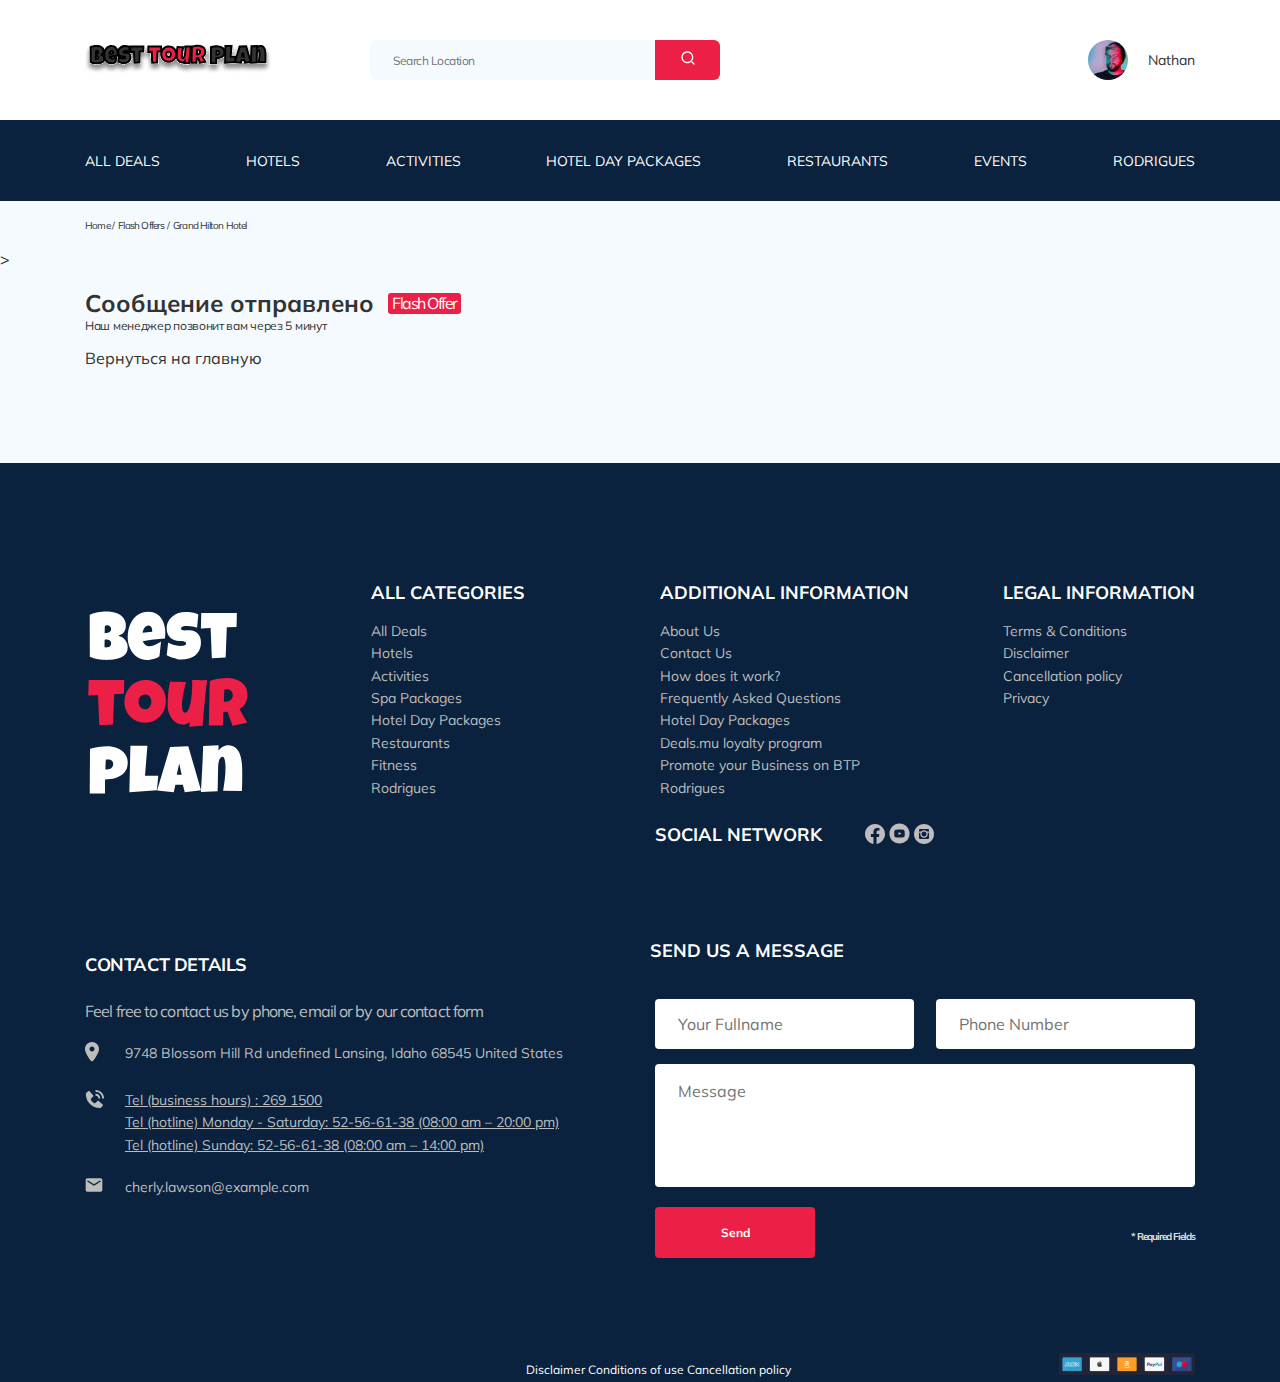
==== commit 2b0d1849: "pixel-perfect" ====
--- a/thankyou.html
+++ b/thankyou.html
@@ -17,7 +17,7 @@
   <title>Best Tour Plan - Hotel Booking</title>
 </head>
 <body>
-    <header class="navbar navbar__mobile--fixed">
+    <header class="navbar navbar--mobile--fixed">
     <div class="container">
       <div class="navbar-top">
         <a href="#" class="logo">
@@ -128,85 +128,11 @@
               <p class="hotel-description hotel-info__description">
               Наш менеджер позвонит вам через 5 минут
               </p>
+              <p><a href="index.html" style="text-decoration: none; color: inherit;">Вернуться на главную</a></p>
             </div>
             <!-- /.hotel-info__text -->
           </div>
       <!-- .hotel-info -->
-      <div class="hotel-grid">
-          <!-- Slider main container -->
-          <div class="swiper-container hotel-slider hotel__slider">
-            <!-- Additional required wrapper -->
-            <div class="swiper-wrapper">
-              <!-- Slides -->
-              <div class="swiper-slide hotel-slider__item">
-                <img class="hotel-slider__image" src="img/slide-1.jpg" alt="Slide">
-              </div>
-              <div class="swiper-slide hotel-slider__item">
-                <img class="hotel-slider__image" src="img/slide-2.jpg" alt="Slide">
-              </div>
-              <div class="swiper-slide hotel-slider__item">
-                <img class="hotel-slider__image" src="img/slide-3.jpg" alt="Slide">
-              </div>
-              <div class="swiper-slide hotel-slider__item">
-                <img class="hotel-slider__image" src="img/slide-4.jpg" alt="Slide">
-              </div>
-              <div class="swiper-slide hotel-slider__item">
-                <img class="hotel-slider__image" src="img/slide-5.jpg" alt="Slide">
-              </div>
-              <div class="swiper-slide hotel-slider__item">
-                <img class="hotel-slider__image" src="img/slide-6.jpg" alt="Slide">
-              </div>
-            </div>
-            <!-- If we need navigation buttons -->
-            <button class="hotel-slider__button hotel-slider__button--prev"></button>
-            <button class="hotel-slider__button hotel-slider__button--next"></button>
-          </div>
-          <!-- .swiper-container -->
-        <div class="hotel-right">
-          <div class="booking">
-            <div class="booking__info">
-            <div class="booking__price">
-              <span class="booking__start">price starts as</span>
-              <strong class="booking__pricetag">$ 8,500</strong>
-              <span class="booking__per-room">per room / night</span>
-            </div>
-            <!-- booking__price -->
-            <div class="booking__room">
-              <div class="booking__text">
-                <img src="img/user.svg" alt="Icon: user" class="booking__icon">
-                <span class="booking__description">2 х Guests</span>
-              </div>
-              <div class="booking__text">
-                <img src="img/home.svg" alt="Icon: home" class="booking__icon">
-                <span class="booking__description">1 х Room</span>
-              </div>
-
-            </div>
-            <!-- booking__room -->
-            </div>
-            <!-- /.booking__info -->
-            <div class="booking__call-center">
-            <span class="booking__heading">Quick Booking</span>
-            <a class="booking__number" href="tel:12100">
-              <img src="img/phone-call.svg" alt="Icon: phone">
-              <span class="booking__num">12100</span>
-            </a>
-            </div>
-            <!--/.booking__call-center  -->
-            <button class="button booking__button">View Other Options</button>
-          </div>
-          <!-- /.booking -->
-          <div class="map">
-            <iframe
-            src="https://www.google.com/maps/embed?pb=!1m18!1m12!1m3!1d3952.0412124696304!2d98.29255281479028!3d7.890757407947472!2m3!1f0!2f0!3f0!3m2!1i1024!2i768!4f13.1!3m3!1m2!1s0x30503b7bfcd9f903%3A0xf7065fac1e3d7c48!2sDoubleTree%20by%20Hilton%20Phuket%20Banthai%20Resort!5e0!3m2!1sru!2sru!4v1632223803527!5m2!1sru!2sru" width="347" height="213" style="border:0;" allowfullscreen=""
-            aria-hidden="false"
-            tabindex="0"></iframe>
-          </div>
-        <!-- .map -->
-        </div>
-        <!-- .hotel-right -->
-      </div>
-      <!-- .hotel-grid -->
     </div>
     <!-- /.container -->
   </section>
@@ -214,9 +140,9 @@
   <footer class="footer">
     <div class="container">
       <div class="footer-wrapper">
-        <a href="#"><img src="img/vertical-logo.svg" alt="Logo: Best Tour Plan" class="logo footer__logo" data-aos="flip-up"/></a>
+        <a href="#" class="logo footer__logo" data-aos="flip-up"><img src="img/vertical-logo.svg" alt="Logo: Best Tour Plan" class="logo footer__logo" data-aos="flip-up"/></a>
         <div class="footer-list footer__categories">
-          <h3 class="footer__title">ALL CATEGORIES</h3>
+          <h3 class="footer__title"><a href="#" class="footer__link">ALL CATEGORIES</a></h3>
           <ul class="footer__ul">
             <li class="footer__item"><a href="#" class="footer__link">All Deals</a></li>
             <li class="footer__item"><a href="#" class="footer__link">Hotels</a></li>
@@ -229,7 +155,7 @@
           </ul>
         </div>
         <div class="footer-list footer__additional">
-          <h3 class="footer__title"> ADDITIONAL INFORMATION</h3>
+          <h3 class="footer__title"><a href="" class="footer__link">ADDITIONAL INFORMATION</a></h3>
           <ul class="footer__ul">
             <li class="footer__item"><a href="#" class="footer__link">About Us</a></li>
             <li class="footer__item"><a href="#" class="footer__link">Contact Us</a></li>
@@ -245,18 +171,18 @@
         <div class="footer__social-network">
           <h3 class="footer__title footer__title--inline">Social Network</h3>
           <div class="footer__social-links">
-            <a href="https://www.facebook.com/LiliaTolstych/" class="footer__link">
+            <a href="https://about.facebook.com/" class="footer__link">
               <img src="img/facebook.svg" alt="Icon:facebook"></a>
             <a href="https://www.youtube.com/" class="footer__link">
               <img src="img/youtube.svg" alt="Icon:youtube"></a>
-            <a href="https://www.instagram.com/liliiatolstykh/" class="footer__link">
+            <a href="https://business.instagram.com/" class="footer__link">
               <img src="img/instagram.svg" alt="Icon:instagram"></a>
           </div>
           <!-- footer-social__links -->
           </div>
           <!-- footer__social-network -->
           <div class="footer__list footer__legal">
-            <h3 class="footer__title">LEGAL INFORMATION</h3>
+            <h3 class="footer__title"><a href="" class="footer__link">LEGAL INFORMATION</a></h3>
             <ul class="footer__ul">
               <li class="footer__item"><a href="#" class="footer__link">Terms & Conditions</a></li>
               <li class="footer__item"><a href="#" class="footer__link">Disclaimer</a></li>
@@ -270,7 +196,7 @@
           <p class="footer__text">Feel free to contact us by phone, email or by our contact form</p>
           <ul class="footer__ul">
             <li class="footer__item footer__item--mb-2" data-aos="zoom-in-up">
-              <a href="#" class="footer__item footer__item--link">
+              <a href="#map" class="footer__item footer__item--link">
               <div class="footer__icon-wrapper">
                 <img src="img/map-marker.svg" alt="Icon:map-marker" class="footer__icon"></div>
                   9748 Blossom Hill Rd undefined Lansing, Idaho 68545 United States
@@ -279,10 +205,13 @@
             <li class="footer__item footer__item--mb-2" data-aos="zoom-in-up">
               <a href="#" class="footer__item footer__item--link">
                 <div class="footer__icon-wrapper"><img src="img/phone.svg" alt="Icon:phone" class="footer__icon"></div>
-                  Tel (business hours) : 269 1500<br>
-                  Tel (hotline) Monday - Saturday: 52-56-61-38 (08:00 am – 20:00 pm)<br>
-                  Tel (hotline) Sunday: 52-56-61-38 (08:00 am – 14:00 pm)<br>
               </a>
+              <div class="footer__phones">
+                  <a href="#" class="footer__item footer__phones">Tel (business hours) : 269 1500<br></a>
+                  <a href="#" class="footer__item footer__phones">Tel (hotline) Monday - Saturday: 52-56-61-38 (08:00 am – 20:00 pm)<br></a>
+                  <a href="#" class="footer__item footer__phones">Tel (hotline) Sunday: 52-56-61-38 (08:00 am – 14:00 pm)<br></a>
+              </div>
+              
             </li>
             <li class="footer__item footer__item--mb-2" data-aos="zoom-in-up">
               <a href="#" class="footer__item footer__item--link">
@@ -297,7 +226,6 @@
         <div class="footer__contact-form">
           <h3 class="footer__title">Send us a message</h3>
           <form action="send.php" method="POST" class="footer__form form">
-
             <div class="footer__input-group">
               <input type="text" 
                     class="input footer__input" 
@@ -311,13 +239,9 @@
                     class="input footer__input" 
                     placeholder="Phone Number" 
                     data-mask="+7 (999) 999-99-99"
-                    name="phone"
-                    data-mask="+7 (999) 999-99-99" 
+                    name="phone" 
                     required>
             </div>
-
-
-
             <textarea class="message footer__message" 
                       placeholder="Message" 
                       name="message"></textarea>
@@ -336,4 +260,10 @@
     </div>
     <!-- container -->
   </footer>
+  <script src="js/jquery-3.6.0.min.js"></script>
+  <script src="js/swiper-bundle.min.js"></script>
+  <script src="js/jquery.validate.min.js"></script>
+  <script src="js/jquery.mask.min.js"></script>
+  <script src="js/aos.js"></script>
+  <script src="js/main.js"></script>
 </body>
--- a/css/style.css
+++ b/css/style.css
@@ -1,2 +1,2 @@
-*{box-sizing:border-box}body{font-family:'Muli', sans-serif;background-color:#f5fafe;color:#333;overflow-x:hidden}.container{max-width:1110px;margin:auto}img{max-width:100%}.input{background-color:#fff;border-radius:4px;border:none;padding:0 23px;height:50px}.message{background-color:#fff;border-radius:4px;padding:18px 23px;border:none;resize:none}.button{min-width:160px;min-height:50px;padding:18px;font-style:normal;font-weight:bold;font-size:12px;line-height:15px;color:#fff;background-color:#EC1F46;border:none;border-radius:4px;margin-bottom:30px}.invalid{color:#EC1F46;border-bottom:1px solid #EC1F46}/*! normalize.css v8.0.1 | MIT License | github.com/necolas/normalize.css */html{line-height:1.15;-webkit-text-size-adjust:100%}body{margin:0}main{display:block}h1{font-size:2em;margin:0.67em 0}hr{box-sizing:content-box;height:0;overflow:visible}pre{font-family:monospace, monospace;font-size:1em}a{background-color:transparent}abbr[title]{border-bottom:none;text-decoration:underline;text-decoration:underline dotted}b,strong{font-weight:bolder}code,kbd,samp{font-family:monospace, monospace;font-size:1em}small{font-size:80%}sub,sup{font-size:75%;line-height:0;position:relative;vertical-align:baseline}sub{bottom:-0.25em}sup{top:-0.5em}img{border-style:none}button,input,optgroup,select,textarea{font-family:inherit;font-size:100%;line-height:1.15;margin:0}button,input{overflow:visible}button,select{text-transform:none}button,[type="button"],[type="reset"],[type="submit"]{-webkit-appearance:button}button::-moz-focus-inner,[type="button"]::-moz-focus-inner,[type="reset"]::-moz-focus-inner,[type="submit"]::-moz-focus-inner{border-style:none;padding:0}button:-moz-focusring,[type="button"]:-moz-focusring,[type="reset"]:-moz-focusring,[type="submit"]:-moz-focusring{outline:1px dotted ButtonText}fieldset{padding:0.35em 0.75em 0.625em}legend{box-sizing:border-box;color:inherit;display:table;max-width:100%;padding:0;white-space:normal}progress{vertical-align:baseline}textarea{overflow:auto}[type="checkbox"],[type="radio"]{box-sizing:border-box;padding:0}[type="number"]::-webkit-inner-spin-button,[type="number"]::-webkit-outer-spin-button{height:auto}[type="search"]{-webkit-appearance:textfield;outline-offset:-2px}[type="search"]::-webkit-search-decoration{-webkit-appearance:none}::-webkit-file-upload-button{-webkit-appearance:button;font:inherit}details{display:block}summary{display:list-item}template{display:none}[hidden]{display:none}.navbar{background-color:#fff}.navbar-top{display:flex;align-items:center;justify-content:space-between;padding-top:40px;padding-bottom:40px}.navbar-top__menu-button{display:none}.navbar__search{margin:auto;margin-left:108px}.navbar-bottom{background-color:#0A223D}.navbar-menu{list-style-type:none;margin:0;padding:31px 0;display:flex;align-items:center;justify-content:space-between;color:#fff}.navbar-menu__link{color:inherit;text-decoration:none;text-transform:uppercase;font-size:14px;line-height:18px}.navbar-menu__item--mobile--visible{display:none}.logo{width:177px}.search{display:flex;position:relative;overflow:hidden;border-radius:6px;height:40px}.search__input{width:350px;height:100%;padding-left:23px;padding-right:75px;background-color:#f5FAFE;border:none;font-size:12px;line-height:15px;color:#333}.search__button{position:absolute;top:0;right:0;width:65px;height:100%;border:none;background-color:#EC1F46}.user{display:flex;align-items:center;text-decoration:none}.user__avatar{width:40px;height:40px;border-radius:50%;object-fit:cover}.user__name{margin-left:18px;font-size:14px;line-height:18px;color:#333}.breadcrumb-list{display:flex;align-items:center;padding:18px 0;margin:0;list-style:none}.breadcrumb-list__item{font-size:10px;line-height:13px}.breadcrumb-list__item:not(:last-child)::after{content:'/';margin-right:4px}.breadcrumb-list__link{text-decoration:none;color:inherit}.hotel{padding-top:23px;padding-bottom:70px}.hotel-info{display:flex;justify-content:space-between;align-items:center;padding-bottom:20px}.hotel-info__offer{margin-left:14px;margin-top:4px}.hotel-info__name{margin-top:4px;margin-bottom:0}.hotel-info__description{margin:0}.hotel-name{font-size:24px;line-height:30px}.hotel-wrapper{display:flex;flex-wrap:wrap;align-items:center}.hotel-description{font-size:12px;line-height:15px}.hotel-grid{display:flex;justify-content:space-between}.hotel-right{display:flex;flex-direction:column;justify-content:space-between}.hotel-slider{width:728px;height:450px;position:relative;overflow:hidden}.hotel-slider__item{width:100%;height:100%;position:relative;border-radius:8px;overflow:hidden}.hotel-slider__item:after{content:'';position:absolute;width:100%;height:100%;top:0;bottom:0;left:0;right:0;background:linear-gradient(180deg, rgba(0,122,223,0.48) 0%, rgba(255,255,255,0.128) 100%);z-index:10}.hotel-slider__button{position:absolute;top:50%;transform:translateY(-50%);z-index:99;width:30px;height:30px;border:none;cursor:pointer;background-repeat:no-repeat;background-position:center;background-size:10px;background-color:transparent}.hotel-slider__button--next{right:18px;background-image:url(../img/next.svg)}.hotel-slider__button--prev{left:18px;background-image:url(../img/prev.svg)}.stars{flex-basis:100%}.offer{font-style:10px;line-height:13px;padding:4px 9px;background-color:#EC1F46;border-radius:3px;color:#fff}.rating{max-width:65px;min-height:45px;text-align:center;color:#fff;background-color:#EC1F46;border-radius:4px;cursor:pointer}.rating__text{font-size:8px;line-height:10px;text-align:center}.rating__counter--num{font-size:14px;line-height:18px}.rating__counter--sub{font-size:2px;line-height:4px}.booking{background-color:#0A223D;color:#fff;border-radius:8px;width:350px;min-height:210px;padding:28px;margin-bottom:20px}.booking__info{display:flex;justify-content:space-between;margin-bottom:9px}.booking__price{display:flex;flex-direction:column}.booking__start{font-size:10px;line-height:14px}.booking__pricetag{font-style:normal;font-weight:800;font-size:24px;line-height:33px}.booking__per-room{font-style:normal;font-weight:normal;font-size:12px;line-height:16px}.booking__room{margin-top:4px}.booking__text{display:flex;align-items:center;justify-content:space-between;margin-bottom:8px;font-style:normal;font-weight:normal;font-size:12px;line-height:16px}.booking__description{margin-left:9px}.booking__call-center{display:flex;justify-content:space-between;align-items:center;margin-bottom:17px}.booking__heading{font-style:normal;font-weight:600;font-size:18px;line-height:25px}.booking__number{display:flex;align-items:center;justify-content:space-between;color:inherit;text-decoration:none;font-weight:600;font-size:18px;line-height:25px}.booking__num{margin-left:8px}.booking__button{width:100%;min-height:45px;font-weight:600;font-size:14px;line-height:19px;border-radius:4px;background-color:#EC1F46;color:#fff;border:none;cursor:pointer}.map{width:347px;height:213px;background-color:#000;border:none;border-radius:10px;overflow:hidden}.newsletter{position:relative;padding:98px 0 87px 0;background-image:url(../img/newsletter-bg.jpg);background-repeat:no-repeat;background-position:center;background-size:cover}.newsletter::before{content:'';position:absolute;top:0;left:0;right:0;bottom:0;width:100%;height:100%;background-color:rgba(10,34,61,0.8)}.newsletter-wrapper{position:relative;display:flex;align-items:center;justify-content:space-between;max-width:731px;margin:auto}.newsletter-title{color:#fff;font-style:normal;font-weight:300;font-size:24px;line-height:30px}.newsletter-title__strong{display:block;font-size:36px;line-height:45px;text-transform:uppercase}.subscribe{position:relative;width:350px;height:55px;border-radius:4px;overflow:hidden}.subscribe__input{position:absolute;width:100%;height:100%;border:none;padding-left:33px;padding-right:75px;font-style:normal;font-weight:300;font-size:14px;line-height:18px}.subscribe__button{position:absolute;min-width:65px;right:0;top:0;height:100%;border:none;background-color:#EC1F46;color:#fff}.reviews{padding:40px 0 70px 0}.reviews__title{font-style:normal;font-weight:bold;font-size:36px;line-height:45px;text-align:center;text-transform:uppercase}.reviews-slider{position:relative}.reviews-slider__item{position:relative;display:flex;flex-direction:column;align-items:center;max-width:730px;margin:45px auto 0;background-color:#fff;border-radius:8px;padding:0 62px 0 30px}.reviews-slider__item:before{content:'';position:absolute;left:62px;top:13px;width:70px;height:47px;background-image:url(../img/quote-left.svg);background-repeat:no-repeat}.reviews-slider__item:after{content:'';position:absolute;right:62px;top:118px;width:70px;height:47px;background-image:url(../img/quote-right.svg);background-repeat:no-repeat}.reviews-slider__button{position:absolute;top:50%;transform:translateY(-50%);width:30px;height:30px;background-repeat:no-repeat;background-size:10px;background-position:center;border:none;background-color:transparent;cursor:pointer;z-index:99}.reviews-slider__button--prev{background-image:url(../img/arrow-prev-secondery.svg);left:0}.reviews-slider__button--next{background-image:url(../img/arrow-next-secondery.svg);right:0}.reviews-slider__profile{display:flex;flex-direction:column;align-items:center;margin-top:-45px;margin-bottom:30px}.reviews-slider__avatar{width:90px;height:90px;border-radius:50%;object-fit:cover}.reviews-slider__username{font-style:normal;font-weight:bold;font-size:12px;line-height:15px;color:#EC1F46;margin-bottom:10px}.reviews-slider__date{font-style:normal;font-weight:normal;font-size:10px;line-height:13px;margin-bottom:4px}.reviews-slider__rating{display:flex;align-items:center}.reviews-slider__text{max-width:537px;font-style:normal;font-weight:normal;font-size:12px;line-height:160%;text-align:justify;margin:auto}.activities{padding:60px 0 98px 0}.activities__title{font-style:normal;font-weight:bold;font-size:24px;line-height:30px;text-transform:uppercase;margin-bottom:57px}.activities-wrapper{display:flex;justify-content:space-between}.card{position:relative;display:flex;flex-direction:column;align-items:flex-start;padding:24px 26px;width:255px;height:255px;border-radius:6px;overflow:hidden}.card:before{position:relative;content:'';position:absolute;left:0;right:0;top:0;bottom:0;background:linear-gradient(179.83degrgba 196,196,196,0 35.34%, #0A223D 99.85%);z-index:-1}.card__image{position:absolute;left:0;right:0;top:0;bottom:0;width:100%;height:100%;object-fit:cover;z-index:-2}.card__title{margin-top:auto;margin-bottom:18px;color:#fff;font-style:bold;font-size:16px;line-height:20px}.card__button{font-style:normal;font-weight:600;font-size:12px;line-height:16px;color:#fff;padding:7px 22px;border:none;background-color:#EC1F46;border-radius:4px;cursor:pointer}.footer{background-color:#0A223D;color:#fff;padding-top:108px;padding-bottom:4px}.footer-wrapper{display:grid;grid-template-columns:repeat(4, minmax(min-content, 1fr));grid-gap:20px;grid-auto-rows:minmax(40px, min-content);align-items:start}.footer__logo{width:166px;grid-row:1 / 3;grid-column:1 / 2;align-self:stretch}.footer__categories{grid-row:1 / 4;grid-column:2 / 3}.footer__social-links{display:flex;align-items:center;min-width:83px;justify-content:space-between}.footer__social-network{display:flex;align-content:start;grid-row:2 / 4;grid-column:span 2;padding-top:20px}.footer__contact-details{grid-column:span 2}.footer__contact-form{grid-column:span 2}.footer__form{display:flex;align-items:center;justify-content:space-between;flex-wrap:wrap}.footer__ul{padding:0;margin:0;list-style:none}.footer__title{font-style:normal;font-weight:bold;font-size:18px;line-height:23px;margin:0 0 16px 0;text-transform:uppercase}.footer__title--inline{margin:0 43px 0 0}.footer__title--mb-3{margin-bottom:30px}.footer__item{display:flex;align-items:flex-start;font-style:normal;font-weight:normal;font-size:14px;line-height:160%;color:#BDBDBD}.footer__item--link{text-decoration:none}.footer__item--mb-2{margin-bottom:20px}.footer__icon-wrapper{min-width:40px}.footer__text{color:#BDBDBD;margin-bottom:22px}.footer__link{text-decoration:none;color:inherit}.footer__input{width:100%}.footer__input-group{margin-bottom:15px;flex-basis:48%}.footer__message{flex-basis:100%;margin-bottom:20px}.footer__info{font-style:normal;font-weight:bold;font-size:12px;line-height:15px;color:#E0E0E0}.footer-bottom{display:flex;justify-content:flex-end;min-width:600px}.footer-bottom__text{font-weight:400;font-style:normal;font-size:12px;hine-height:15px;margin-right:300px}.footer__message{height:123px}.modal__overlay{position:fixed;left:0;top:0;right:0;bottom:0;background-color:rgba(0,143,223,0.39);z-index:100;visibility:hidden;opacity:0;transition:opacity 0.2s}.modal__overlay--visible{visibility:visible;opacity:1}.modal__dialog{position:fixed;top:50%;left:50%;max-width:478px;padding:33px 88px;background-color:#0A223D;transform:translate(-50%, -50%);color:#fff;border-radius:8px;z-index:101;visibility:hidden;opacity:0;transition:opacity 0.2s}.modal__dialog--visible{visibility:visible;opacity:1}.modal__close{position:absolute;right:18px;top:17px;text-decoration:none;cursor:pointer}.modal__title{font-style:normal;font-weight:bold;font-size:18px;line-height:23px;margin-bottom:15px;text-transform:uppercase}.modal__input{width:100%;margin-top:15px}.modal__message{width:100%;min-height:123px;margin-top:15px}.modal__info{font-style:normal;font-weight:bold;font-size:12px;line-height:35px;color:#E0E0E0}.modal__button{margin-top:15px}@media (max-width: 1200px){.contaner{max-width:960px}.hotel-slider__image{width:100%;height:100%;object-fit:cover}.hotel__slider{min-width:600px}.card{width:230px;height:230px}.footer__input-group{flex-basis:100%}}@media (max-width: 992px){.container,.newsletter-wrapper{max-width:700px}.logo{width:132px}.navbar-top{padding-top:30px;padding-bottom:30px}.navbar__search{margin-left:auto}.navbar-menu{padding-top:22px;padding-bottom:22px}.navbar-menu__link{font-size:12px;line-height:15px}.search__input{width:340px}.hotel-grid{flex-direction:column}.hotel__slider{width:100%;margin-bottom:30px}.hotel-right{flex-direction:row}.hotel-slider{width:100%}.booking{width:340px}.map{width:340px}.reviews-slider__item{max-width:580px;overflow:hidden}.activities-wrapper{flex-wrap:wrap}.activities__card{margin-bottom:20px}.card{width:340px;height:230px}.footer-wrapper{grid-template-columns:repeat 6,1fr;grid-row-gap:40px}.footer__input-group{flex-basis:100%}.footer__logo{grid-row:1 / 2}.footer__social-network{grid-row:1 / 2;grid-column:span 4;align-self:center}.footer__categories{grid-row:2 / 3;grid-column:span 2}.footer__additional{grid-column:span 2}.footer__legal{grid-column:span 2}.footer__contact-details{grid-column:span 5;grid-row:3}.footer__contact-form{grid-column:span 5;grid-row:4}}@media (max-width: 768px){.container{max-width:576px;width:100%}body{padding-top:78px}.navbar--mobile--fixed{position:fixed;left:0;right:0;top:0;z-index:99}.navbar__search--mobile--hidden,.navbar__user--mobile--hidden{display:none}.navbar__search--mobile--visible,.navbar__user--mobile--visible{display:flex}.navbar__user{flex-direction:column;justify-content:center}.navbar-bottom{display:none;position:fixed;left:0;right:0;bottom:0;top:78px;padding-top:30px}.navbar-bottom--visible{display:block}.navbar-menu{flex-direction:column}.navbar-menu__item{margin-bottom:20px}.navbar-menu__item--mobile--visible{display:block}.menu-button{display:flex;width:16px;height:11px;padding:0;align-items:center;justify-content:space-between;flex-direction:column;border:none;background-color:#ffffff;cursor:pointer}.menu-button__line{width:16px;height:1px;background-color:#333}.user__name{color:#fff}.user__name--light{margin-left:0;margin-top:10px}.stars{flex-basis:auto}.hotel-name{flex-basis:100%}.hotel-wrapper{justify-content:space-between}.hotel-info__text{width:100%}.hotel-info__name{margin-top:10px;margin-bottom:0}.hotel-info__rating{display:none}.hotel-info__offer{order:-1;margin-left:0}.hotel-right{flex-direction:column;min-height:450px}.hotel-slider{height:350px}.booking{width:100%}.map{width:100%}.newsletter-wrapper{max-width:576px;width:92%;flex-direction:column;align-items:flex-start}.reviews-slider__item{padding:0 30px 30px}.reviews-slider__item:after,.reviews-slider__item::before{display:none}.reviews-slider__button{top:32px}.reviews-slider__button--prev{left:50%;transform:translate(-50%, 0);margin-left:-65px}.reviews-slider__button--next{right:50%;transform:translate(50%, 0);margin-right:-65px}.activities{padding-top:40px;padding-bottom:60px}.card{width:49%;height:255px}.footer__input-group{flex-basis:100%}}@media (max-width: 576px){.logo{width:99px}.hotel__slider{margin-bottom:20px}.hotel-slider{height:250px}.newsletter{padding:76px 0 83px 0}.newsletter__title{margin-bottom:37px}.subscribe{width:100%}.card{width:100%}.footer-wrapper{grid-template-columns:1fr}.footer__logo{grid-row:1;grid-column:1}.footer__social-network{grid-row:2;grid-column:1}.footer__additional{grid-row:3;grid-column:1}.footer__categories{grid-row:4;grid-column:1}.footer__legal{grid-row:5;grid-column:1}.footer__contact-details{grid-row:6;grid-column:1}.footer__contact-form{grid-row:7;grid-column:1}.footer__info{grid-column:1;flex-basis:100%;margin-left:0;margin-top:-200px}.footer__button{grid-column:1;margin-top:30px}.footer-bottom{display:block}}@media (max-width: 490px){.logo{width:-100px;height:13px}}
+*{box-sizing:border-box}body{font-family:'Mulish', sans-serif;background-color:#f5fafe;color:#333;overflow-x:hidden}.container{max-width:1110px;margin:auto}img{max-width:100%}input{background-color:#fff;border-radius:4px;border:none;padding:0 23px;height:50px;outline:none}.message{background-color:#fff;border-radius:4px;padding:18px 23px;border:none;resize:none;outline:none}.button{min-width:160px;min-height:50px;padding:18px;font-style:normal;font-weight:bold;font-size:12px;line-height:15px;color:#fff;background-color:#EC1F46;border:none;border-radius:4px;margin-bottom:30px}.invalid{color:#EC1F46;border-bottom:1px solid #EC1F46}button:hover{background-color:#0c63f6}a:hover{color:#179810}.footer__link:hover,.navbar-menu__link:hover{box-shadow:0 0 10px 8px rgba(157,196,177,0.36)}/*! normalize.css v8.0.1 | MIT License | github.com/necolas/normalize.css */html{line-height:1.15;-webkit-text-size-adjust:100%}body{margin:0}main{display:block}h1{font-size:2em;margin:0.67em 0}hr{box-sizing:content-box;height:0;overflow:visible}pre{font-family:monospace, monospace;font-size:1em}a{background-color:transparent}abbr[title]{border-bottom:none;text-decoration:underline;text-decoration:underline dotted}b,strong{font-weight:bolder}code,kbd,samp{font-family:monospace, monospace;font-size:1em}small{font-size:80%}sub,sup{font-size:75%;line-height:0;position:relative;vertical-align:baseline}sub{bottom:-0.25em}sup{top:-0.5em}img{border-style:none}button,input,optgroup,select,textarea{font-family:inherit;font-size:100%;line-height:1.15;margin:0}button,input{overflow:visible}button,select{text-transform:none}button,[type="button"],[type="reset"],[type="submit"]{-webkit-appearance:button}button::-moz-focus-inner,[type="button"]::-moz-focus-inner,[type="reset"]::-moz-focus-inner,[type="submit"]::-moz-focus-inner{border-style:none;padding:0}button:-moz-focusring,[type="button"]:-moz-focusring,[type="reset"]:-moz-focusring,[type="submit"]:-moz-focusring{outline:1px dotted ButtonText}fieldset{padding:0.35em 0.75em 0.625em}legend{box-sizing:border-box;color:inherit;display:table;max-width:100%;padding:0;white-space:normal}progress{vertical-align:baseline}textarea{overflow:auto}[type="checkbox"],[type="radio"]{box-sizing:border-box;padding:0}[type="number"]::-webkit-inner-spin-button,[type="number"]::-webkit-outer-spin-button{height:auto}[type="search"]{-webkit-appearance:textfield;outline-offset:-2px}[type="search"]::-webkit-search-decoration{-webkit-appearance:none}::-webkit-file-upload-button{-webkit-appearance:button;font:inherit}details{display:block}summary{display:list-item}template{display:none}[hidden]{display:none}.navbar{background-color:#fff}.navbar-top{display:flex;align-items:center;justify-content:space-between;padding-top:40px;padding-bottom:40px}.navbar-top__menu-button{display:none}.navbar__search{margin:auto;margin-left:98px}.navbar-bottom{background-color:#0A223D}.navbar-menu{list-style-type:none;margin:0;padding:31px 0;display:flex;align-items:center;justify-content:space-between;color:#fff}.navbar-menu__link{color:inherit;text-decoration:none;text-transform:uppercase;font-size:14px;line-height:18px}.navbar-menu__item--mobile--visible{display:none}.logo{width:187px}.search{display:flex;position:relative;overflow:hidden;border-radius:6px;height:40px;border:none}.search__input{width:350px;height:100%;padding-left:23px;padding-right:75px;background-color:#f5FAFE;font-size:12px;line-height:15px;letter-spacing:-0.5px;color:#333;border:none}.search__button{position:absolute;top:0;right:0;width:65px;height:100%;border:none;background-color:#EC1F46}.user{display:flex;align-items:center;text-decoration:none}.user__avatar{width:40px;height:40px;border-radius:50%;object-fit:cover}.user__name{margin-left:20px;font-size:14px;line-height:18px;color:#333}.breadcrumb-list{display:flex;align-items:center;padding:18px 0;margin:0;list-style:none}.breadcrumb-list__item{font-size:10px;line-height:13px;letter-spacing:-0.8px}.breadcrumb-list__item:not(:last-child)::after{content:'/';margin-right:4px}.breadcrumb-list__link{text-decoration:none;color:inherit}.hotel{padding-top:20px;padding-bottom:70px}.hotel-info{display:flex;justify-content:space-between;align-items:center;padding-bottom:9px}.hotel-info__offer{margin-left:14px;margin-top:0}.hotel-info__name{margin-top:0;margin-bottom:0}.hotel-info__description{padding-left:0;margin-top:0;letter-spacing:-0.3px}.hotel-info__rating{margin-top:-10px}.hotel-name{font-size:24px;line-height:30px}.hotel-wrapper{display:flex;flex-wrap:wrap;align-items:center}.hotel-description{display:flex;font-size:12px;line-height:15px;list-style:none}.hotel-description__link{text-decoration:none}.hotel-grid{display:flex;justify-content:space-between}.hotel-right{display:flex;flex-direction:column;justify-content:space-between}.hotel-slider{position:relative;width:728px;height:450px;overflow:hidden}.hotel-slider__item{width:100%;height:100%;position:relative;border-radius:8px;overflow:hidden}.hotel-slider__item:after{content:'';position:absolute;width:100%;height:100%;top:0;bottom:0;left:0;right:0;background:linear-gradient(180deg, rgba(0,122,223,0.48) 0%, rgba(255,255,255,0.128) 100%);z-index:10}.hotel-slider__image{height:100%}.hotel-slider__button{position:absolute;top:50%;transform:translateY(-50%);z-index:99;width:30px;height:30px;border:none;cursor:pointer;background-repeat:no-repeat;background-position:center;background-size:10px;background-color:transparent}.hotel-slider__button--next{right:18px;background-image:url(../img/next.svg)}.hotel-slider__button--prev{left:18px;background-image:url(../img/prev.svg)}.stars{flex-basis:100%}.stars__items{margin-left:1px;letter-spacing:-1.5px}.offer{font-style:10px;line-height:13px;letter-spacing:-1.5px;padding:4px 4px;background-color:#EC1F46;border-radius:3px;color:#fff;cursor:pointer}.offer:hover{background-color:#0c63f6}.rating{width:65px;height:45px;text-align:center;letter-spacing:-1.2px;color:#fff;background-color:#EC1F46;border-radius:4px;cursor:pointer}.rating:hover{background-color:#0c63f6}.rating__text{font-size:4px;line-height:5px}.rating__counter--num{font-size:14px;line-height:18px}.rating__counter--sub{font-size:2px;line-height:4px}.booking{background-color:#0A223D;color:#fff;border-radius:8px;width:350px;min-height:210px;padding:27px}.booking__info{display:flex;justify-content:space-between;margin-bottom:9px}.booking__price{display:flex;flex-direction:column}.booking__start{font-weight:normal;font-size:10px;line-height:14px}.booking__pricetag{font-style:normal;font-weight:800;font-size:24px;line-height:33px}.booking__per-room{font-style:normal;font-weight:normal;font-size:12px;line-height:16px}.booking__room{margin-top:4px}.booking__text{display:flex;align-items:center;justify-content:space-between;min-width:80px;margin-bottom:8px;font-style:normal;font-weight:normal;font-size:12px;line-height:16px}.booking__description{margin-left:6px}.booking__call-center{display:flex;align-items:center;justify-content:space-between;margin-bottom:17px}.booking__heading{font-style:normal;font-weight:600;font-size:18px;line-height:25px}.booking__number{display:flex;align-items:center;justify-content:space-between;color:inherit;text-decoration:none;font-weight:600;font-size:18px;line-height:25px}.booking__num{margin-left:8px}.booking__button{width:100%;min-height:45px;font-weight:600;font-size:14px;line-height:19px;padding-top:10px;padding-bottom:8px;border-radius:4px;background-color:#EC1F46;color:#fff;border:none;margin-bottom:0;cursor:pointer}.map{width:347px;height:213px;background-color:#000;border-radius:10px;overflow:hidden}.newsletter{position:relative;padding:98px 0 67px 0;background-image:url(../img/newsletter-bg.jpg);background-repeat:no-repeat;background-position:center;background-size:cover}.newsletter::before{content:'';position:absolute;top:0;left:0;right:0;bottom:0;width:100%;height:100%;background-color:rgba(10,34,61,0.8)}.newsletter-wrapper{position:relative;display:flex;align-items:center;justify-content:space-between;max-width:731px;margin:auto;margin-top:-25px}.newsletter-title{color:#fff;font-style:normal;font-weight:300;font-size:24px;line-height:30px}.newsletter-title__strong{display:block;font-size:36px;line-height:45px;text-transform:uppercase}.subscribe{position:relative;width:350px;height:55px;border-radius:4px;overflow:hidden}.subscribe__input{position:absolute;width:100%;height:100%;border:none;padding-left:33px;padding-right:75px;font-style:normal;font-weight:300;font-size:14px;line-height:18px}.subscribe__button{position:absolute;min-width:65px;right:0;top:0;height:100%;border:none;background-color:#EC1F46;color:#fff}.reviews{padding:40px 0 70px 0}.reviews__title{font-style:normal;font-weight:bold;font-size:36px;line-height:45px;text-align:center;text-transform:uppercase;margin-top:0;margin-left:-22px;margin-bottom:70px}.reviews-slider{position:relative;overflow:hidden}.reviews-slider__item{position:relative;display:flex;flex-direction:column;align-items:center;max-width:730px;margin:45px auto 0;background-color:#fff;border-radius:8px;margin-top:45px;padding:0 63px 30px}.reviews-slider__item:before{content:'';position:absolute;left:62px;top:13px;width:70px;height:47px;background-image:url(../img/quote-left.svg);background-repeat:no-repeat}.reviews-slider__item:after{content:'';position:absolute;right:62px;top:118px;width:70px;height:47px;background-image:url(../img/quote-right.svg);background-repeat:no-repeat}.reviews-slider__button{position:absolute;top:50%;transform:translateY(-83%);width:30px;height:30px;background-repeat:no-repeat;background-size:10px;background-position:center;border:none;background-color:transparent;cursor:pointer;z-index:99}.reviews-slider__button--prev{background-image:url(../img/arrow-prev-secondery.svg);left:15px}.reviews-slider__button--next{background-image:url(../img/arrow-next-secondery.svg);right:15px}.reviews-slider__profile{display:flex;flex-direction:column;align-items:center;margin-top:-45px}.reviews-slider__avatar{width:90px;height:90px;border-radius:50%;object-fit:cover}.reviews-slider__username{font-style:normal;font-weight:bold;font-size:12px;line-height:15px;color:#EC1F46;margin-bottom:10px}.reviews-slider__date{font-style:normal;font-weight:normal;font-size:10px;line-height:13px;margin-bottom:4px}.reviews-slider__rating{display:flex;align-items:center}.reviews-slider__text{max-width:537px;font-style:normal;font-weight:normal;font-size:12px;line-height:150%;text-align:justify;padding-top:30px;margin:auto}.activities{padding:40px 0 27px 0}.activities__title{font-style:normal;font-weight:bold;font-size:24px;line-height:30px;text-transform:uppercase;margin-bottom:57px}.activities__wrapper{display:flex;justify-content:space-between;margin-bottom:0}.card{position:relative;display:flex;flex-direction:column;align-items:flex-start;padding:24px 26px;width:255px;height:255px;border-radius:6px;overflow:hidden}.card:before{position:relative;content:'';position:absolute;left:0;right:0;top:0;bottom:0;background:linear-gradient(179.83degrgba 196,196,196,0 35.34%, #0A223D 99.85%);z-index:-1}.card__image{position:absolute;left:0;right:0;top:0;bottom:0;width:100%;height:100%;object-fit:cover;z-index:-2}.card__title{margin-top:auto;margin-bottom:18px;color:#fff;font-style:bold;font-size:16px;line-height:20px}.card__button{font-style:normal;font-weight:600;font-size:12px;line-height:16px;color:#fff;padding:7px 17px;border:none;background-color:#EC1F46;border-radius:4px;cursor:pointer}.footer{background-color:#0A223D;color:#fff;padding-top:118px;padding-bottom:4px}.footer-wrapper{display:grid;grid-template-columns:repeat(4, minmax(min-content, 1fr));grid-gap:20px;grid-auto-rows:minmax(40px, min-content);align-items:start}.footer__logo{width:166px;height:183px;grid-row:1 / 4;grid-column:1 / 2;align-self:stretch;margin-top:15px}.footer__categories{grid-row:1 / 4;grid-column:2 / 3;margin-left:3px}.footer__additional{margin-left:10px}.footer__legal{margin-left:70px}.footer__legal-links{display:flex;align-items:center;min-width:83px;justify-content:space-between}.footer__social-network{display:flex;align-content:start;grid-row:2 / 4;grid-column:span 2;margin-top:4px;margin-left:5px}.footer__contact-details{grid-column:1 / span 2}.footer__contact-form{grid-column:span 2}.footer__form{display:flex;align-items:center;justify-content:space-between;flex-wrap:wrap;margin-top:37px;margin-left:5px}.footer__ul{padding:0;margin:0;list-style:none}.footer__title{font-style:normal;font-weight:bold;font-size:18px;line-height:23px;margin:0 0 16px 0;text-transform:uppercase}.footer__title--inline{margin:0 43px 0 0}.footer__title--mb-3{margin-top:14px;margin-bottom:30px;letter-spacing:-0.4px}.footer__title--form{margin-left:5px}.footer__item{display:flex;align-items:flex-start;font-style:normal;font-weight:normal;font-size:14px;line-height:160%;color:#BDBDBD}.footer__item--link{text-decoration:none}.footer__item--mb-2{margin-bottom:20px}.footer__icon-wrapper{min-width:40px}.footer__text{color:#BDBDBD;letter-spacing:-0.9px;margin-top:-4px;margin-bottom:22px}.footer__link{text-decoration:none;color:inherit}.footer__input{width:100%}.footer__input--phone{margin-left:3px}.footer__input-group{margin-bottom:15px;flex-basis:48%}.footer__message{flex-basis:100%;margin-bottom:20px}.footer__info{font-style:normal;font-weight:bold;font-size:10px;line-height:13px;letter-spacing:-1px;margin-top:-23px;color:#E0E0E0}.footer__contact-form{margin-bottom:71px}.footer-bottom{display:flex;justify-content:flex-end;min-width:600px}.footer-bottom__text{font-weight:400;font-style:normal;font-size:12px;hine-height:15px;margin-top:4px;margin-right:268px}.footer-bottom__images{margin-top:-6px}.footer__message{height:123px}.modal__overlay{position:fixed;left:0;top:0;right:0;bottom:0;background-color:rgba(0,143,223,0.39);z-index:100;visibility:hidden;opacity:0;transition:opacity 0.2s}.modal__overlay--visible{visibility:visible;opacity:1}.modal__dialog{position:fixed;top:50%;left:50%;max-width:478px;padding:33px 88px;background-color:#0A223D;transform:translate(-50%, -50%);color:#fff;border-radius:8px;z-index:101;visibility:hidden;opacity:0;transition:opacity 0.2s}.modal__dialog--visible{visibility:visible;opacity:1}.modal__close{position:absolute;right:18px;top:17px;text-decoration:none;cursor:pointer}.modal__title{font-style:normal;font-weight:bold;font-size:18px;line-height:23px;margin-bottom:15px;text-transform:uppercase}.modal__input{width:100%;margin-top:15px}.modal__message{width:100%;min-height:123px;margin-top:15px}.modal__info{font-style:normal;font-weight:bold;font-size:12px;line-height:35px;color:#E0E0E0}.modal__button{margin-top:15px}@media (max-width: 1200px){.contaner{width:90%;margin-left:0}.hotel__slider{width:590px}.hotel-slider__image{width:100%;height:100%;object-fit:cover}.card{width:230px;height:230px}.footer__input-group{flex-basis:100%}}@media (max-width: 992px){.container,.newsletter-wrapper{max-width:700px}.logo{width:132px}.navbar-top{padding-top:30px;padding-bottom:30px}.navbar__search{margin-left:auto}.navbar-menu{padding-top:22px;padding-bottom:22px}.navbar-menu__link{font-size:12px;line-height:15px}.search__input{width:340px}.hotel-name{flex-basis:1005px}.hotel-wrapper{justify-content:space-between}.hotel-info__text{width:100%}.hotel-info__name{margin-top:10px;margin-bottom:0}.hotel-info__rating{display:none}.hotel-info__offer{order:-1;margin-left:0}.hotel__slider{height:350px}.hotel-grid{flex-direction:column}.hotel__slider{margin-bottom:30px}.hotel-right{flex-direction:column;min-height:450px}.hotel-slider{width:100%}.booking{width:100%}.map{width:100%}.reviews-slider__item{max-width:580px}.activities__wrapper{flex-wrap:wrap}.activities__card{margin-bottom:20px}.card{width:45%;height:230px}.footer-wrapper{grid-template-columns:repeat 6,1fr;grid-row-gap:40px}.footer__input-group{flex-basis:100%}.footer__logo{grid-row:1 / 2}.footer__social-network{grid-row:1 / 2;grid-column:span 4;align-self:center}.footer__categories{grid-row:2 / 3;grid-column:span 2}.footer__legal{grid-row:2 / 3;grid-column:span 2}.footer__additional{grid-row:2 / 3;grid-column:span 2}.footer__contact-details{grid-column:span 5;grid-row:3}.footer__contact-form{grid-column:span 6;grid-row:4}.footer__bottom{align-items:flex-start}}@media (max-width: 768px){.container{width:92%}body{padding-top:78px}.navbar--mobile--fixed{position:fixed;left:0;right:0;top:0;z-index:99}.navbar__search--mobile--hidden,.navbar__user--mobile--hidden{display:none}.navbar__search--mobile--visible,.navbar__user--mobile--visible{display:flex}.navbar__user{flex-direction:column;justify-content:center}.navbar-bottom{display:none;position:fixed;left:0;right:0;bottom:0;top:78px;padding-top:30px}.navbar-bottom--visible{display:block}.navbar-menu{flex-direction:column}.navbar-menu__item{margin-bottom:20px}.navbar-menu__item--mobile--visible{display:block}.menu-button{display:flex;width:16px;height:11px;padding:0;align-items:center;justify-content:space-between;flex-direction:column;border:none;background-color:#ffffff;cursor:pointer}.menu-button__line{width:16px;height:1px;background-color:#333}.user__name{color:#fff}.user__name--light{margin-left:0;margin-top:10px}.stars{flex-basis:auto}.hotel-name{flex-basis:100%}.hotel-wrapper{justify-content:space-between}.hotel-info__text{width:100%}.hotel-info__name{margin-top:10px;margin-bottom:5px 0}.hotel-info__rating{display:none}.hotel-info__offer{order:-1;margin-left:0}.hotel-right{flex-direction:column;min-width:100%;min-height:450px}.hotel-slider{width:100%;height:350px}.booking{width:100%;margin-bottom:20px}.map{width:100%}.newsletter-wrapper{max-width:576px;width:92%;flex-direction:column;align-items:flex-start}.reviews-slider__item{padding:0 30px 30px}.reviews-slider__item:after,.reviews-slider__item::before{display:none}.reviews-slider__button{top:32px}.reviews-slider__button--prev{left:50%;transform:translate(-50%, 0);margin-left:-65px}.reviews-slider__button--next{right:50%;transform:translate(50%, 0);margin-right:-65px}.activities{padding-top:40px;padding-bottom:60px}.card{width:49%;height:255px}.footer__input{flex-basis:100%}}@media (max-width: 576px){.container{width:90%}.logo{width:99px}.hotel__slider{margin-bottom:20px}.hotel-slider{height:250px}.hotel .map{width:100%}.newsletter{padding:76px 0 83px 0}.newsletter__title{margin-bottom:37px}.subscribe{width:100%}.activities__card:nth-child(2){order:1}.activities__card:nth-child(4){order:1}.card{width:100%}.footer-wrapper{grid-template-columns:1fr}.footer__logo{grid-row:1;grid-column:1}.footer__social-network{grid-row:2;grid-column:1}.footer__additional{grid-row:3;grid-column:1}.footer__categories{grid-row:4;grid-column:1}.footer__legal{grid-row:5;grid-column:1}.footer__contact-details{grid-row:6;grid-column:1}.footer__contact-form{grid-row:7;grid-column:1}.footer__info{grid-column:1;flex-basis:100%;margin-left:0;margin-top:-200px}.footer__button{grid-column:1;margin-top:30px}}@media (max-width: 490px){.navbar--mobile--fixed{max-width:490px;padding-left:40px}.navbar__logo{width:100px;height:13px}.navbar__logo{grid-row:1;grid-column:1 / 3}.footer-bottom{display:block}.footer-bottom__text{margin-bottom:10px}.container{width:90%}}
 /*# sourceMappingURL=style.css.map */